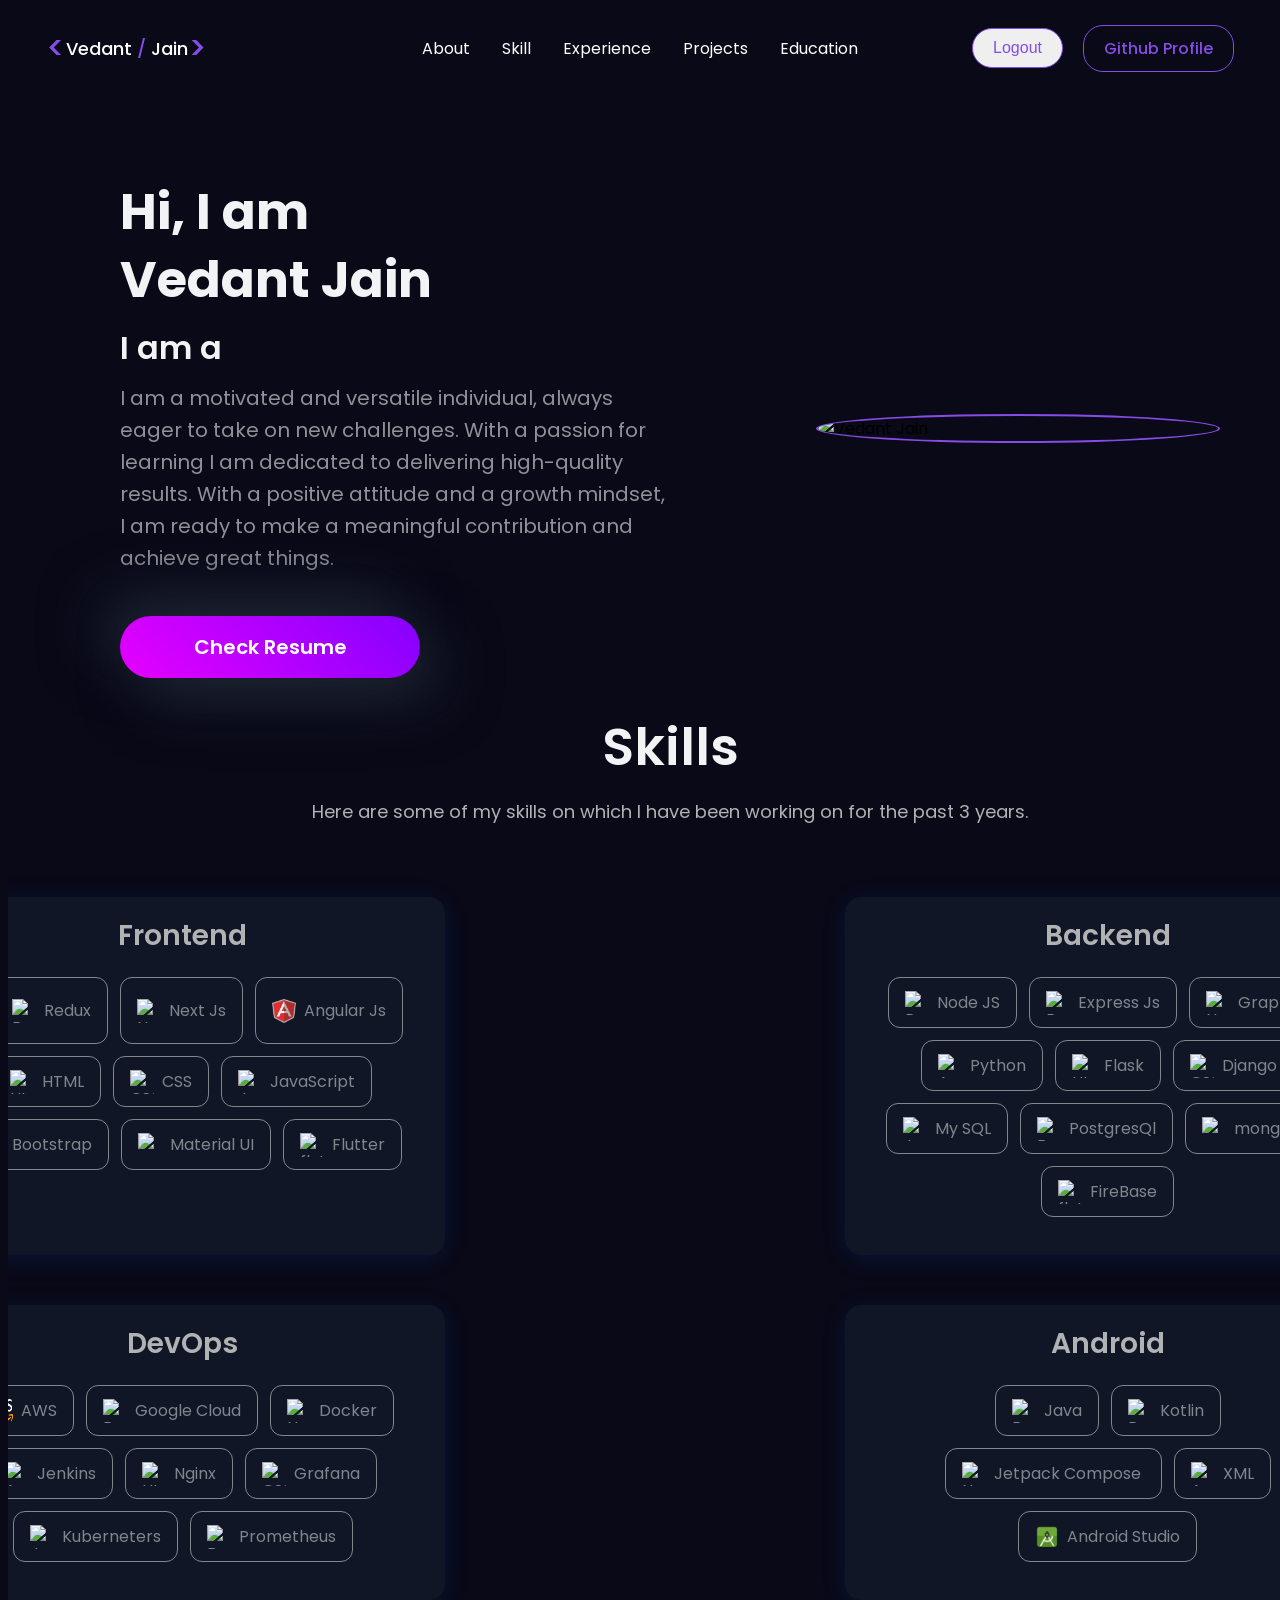
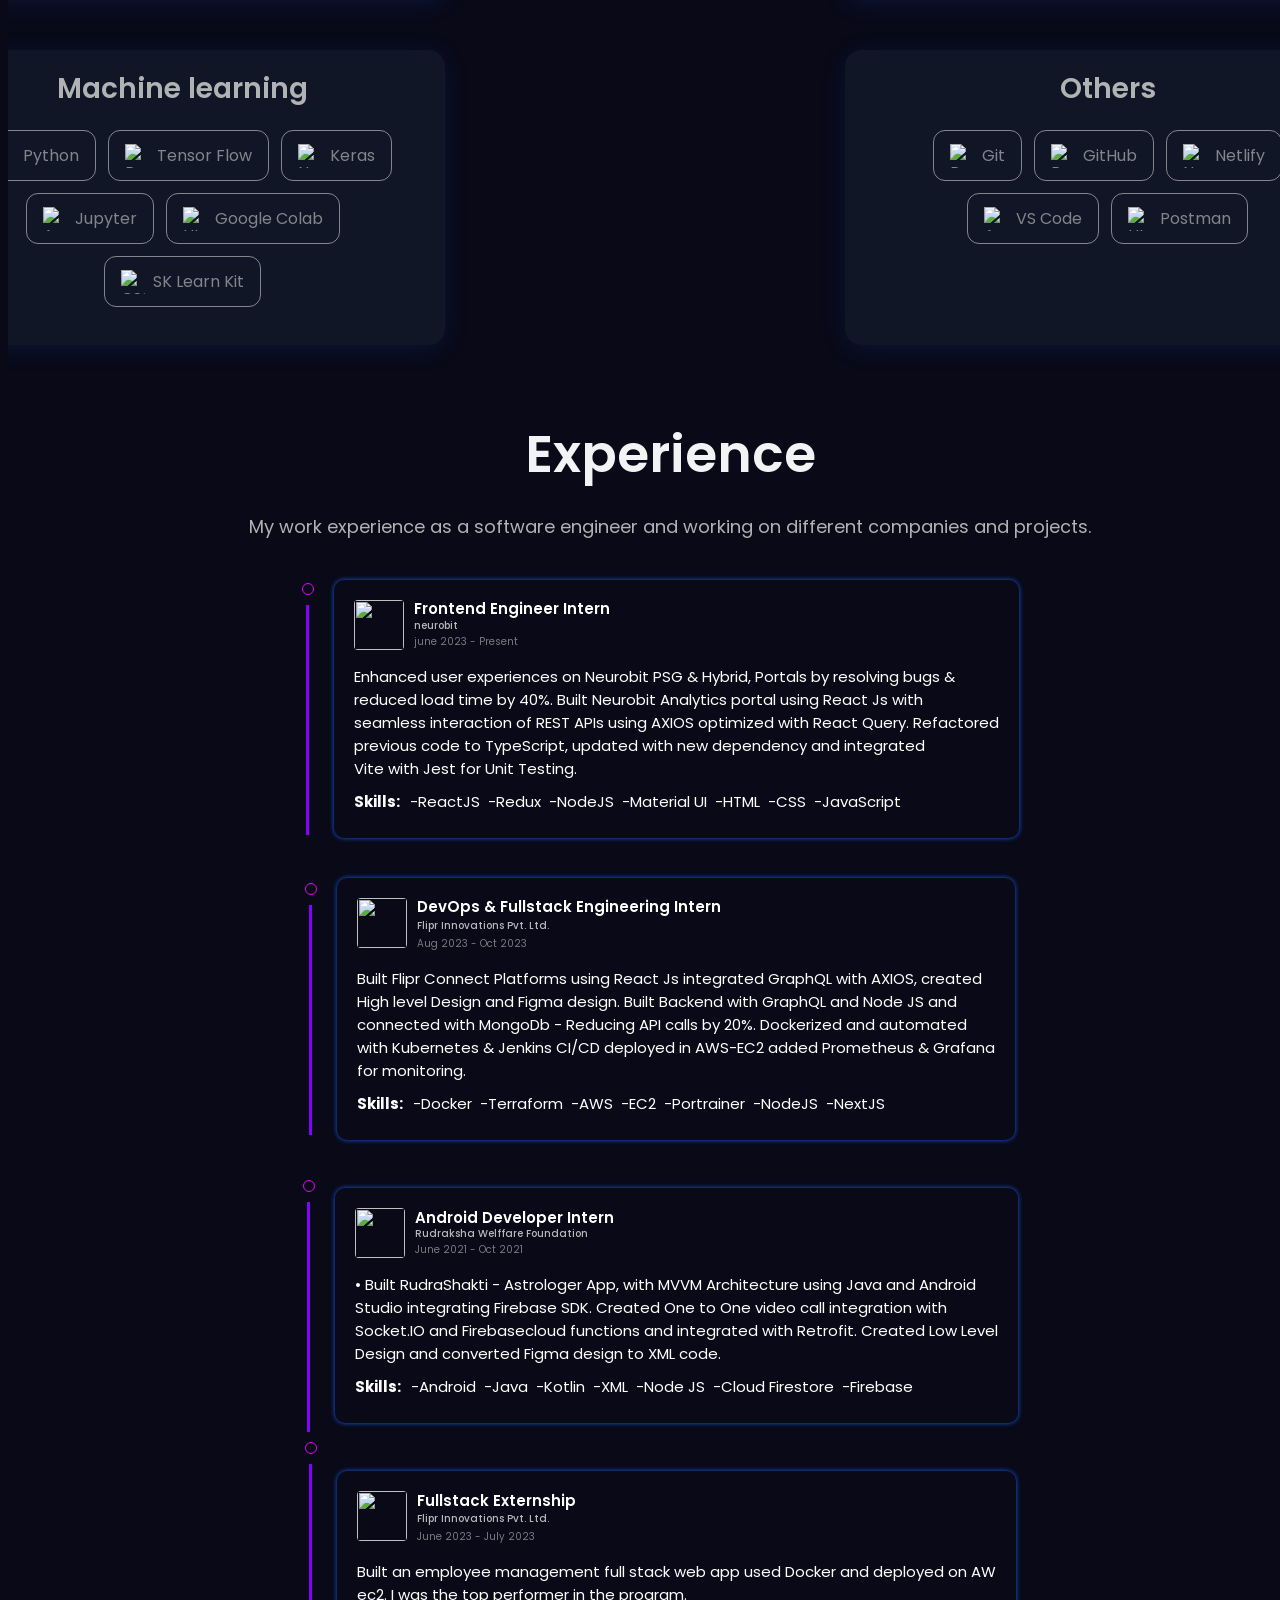
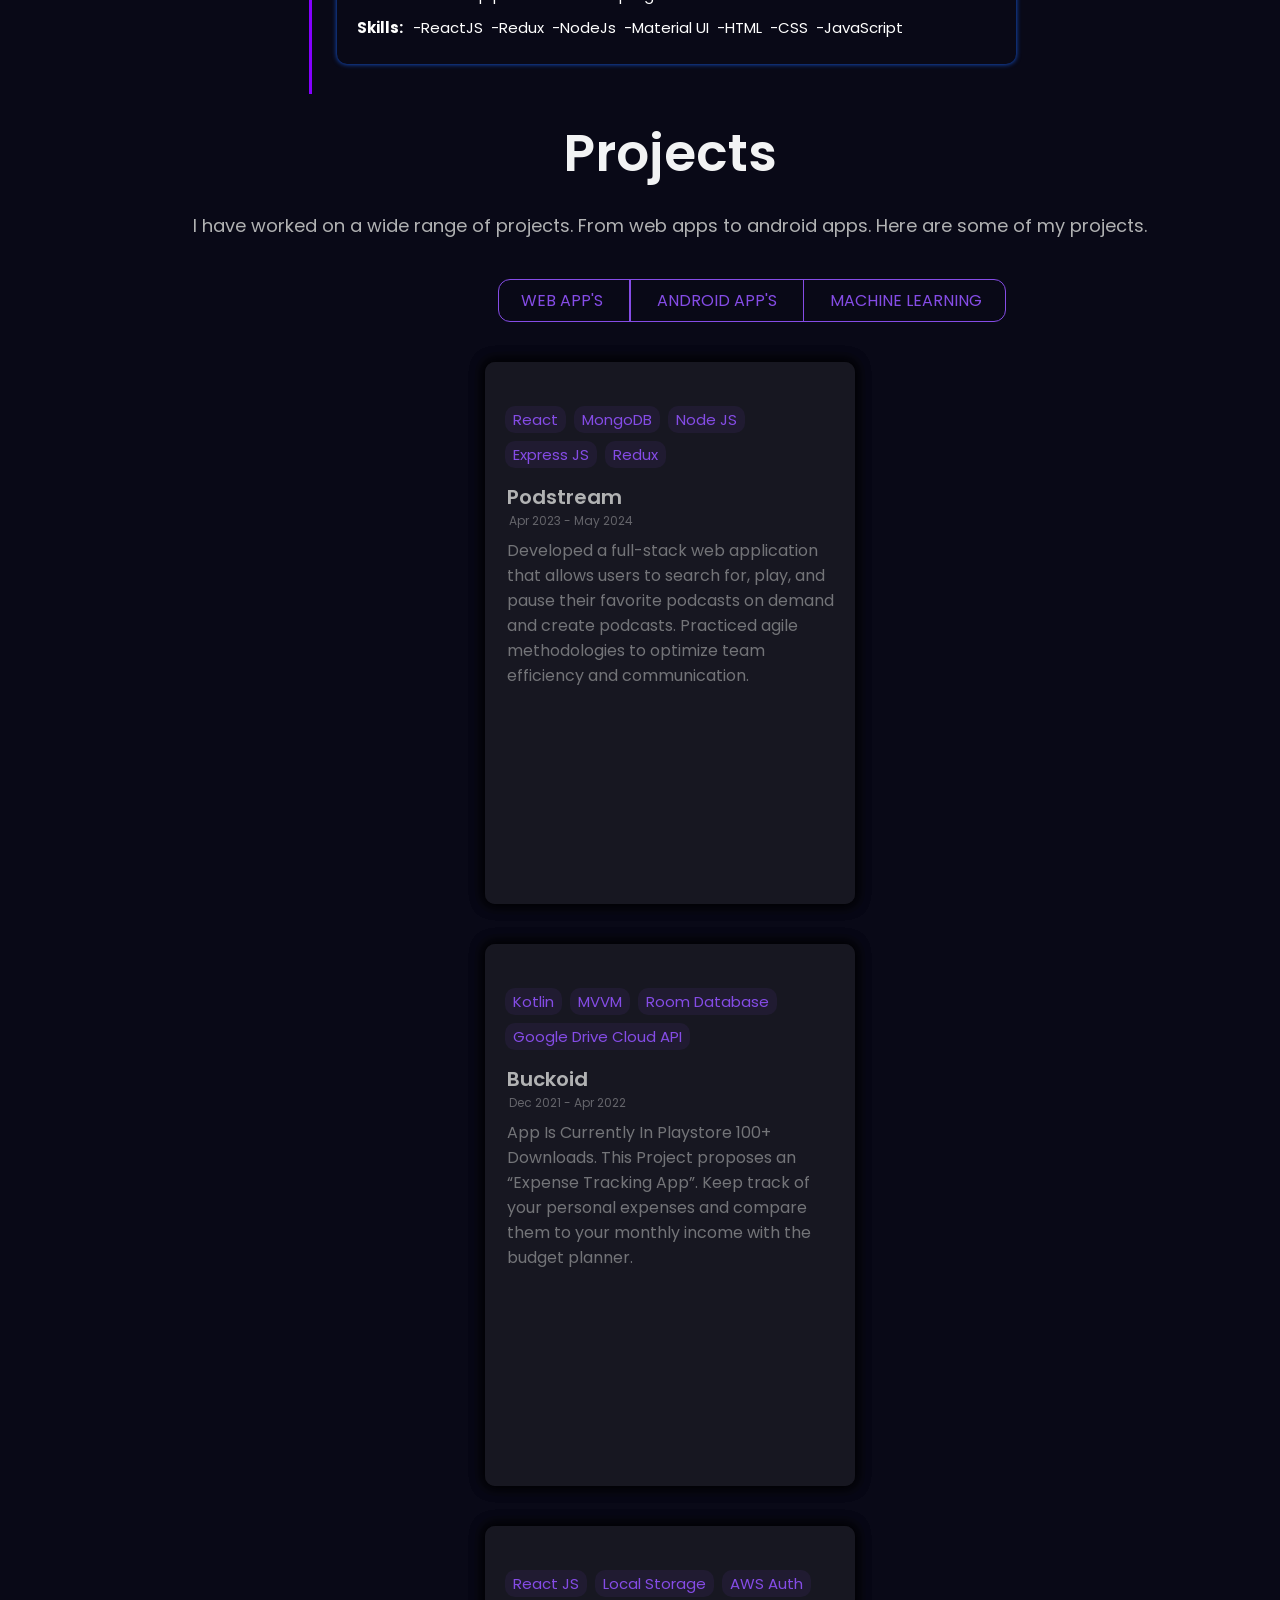
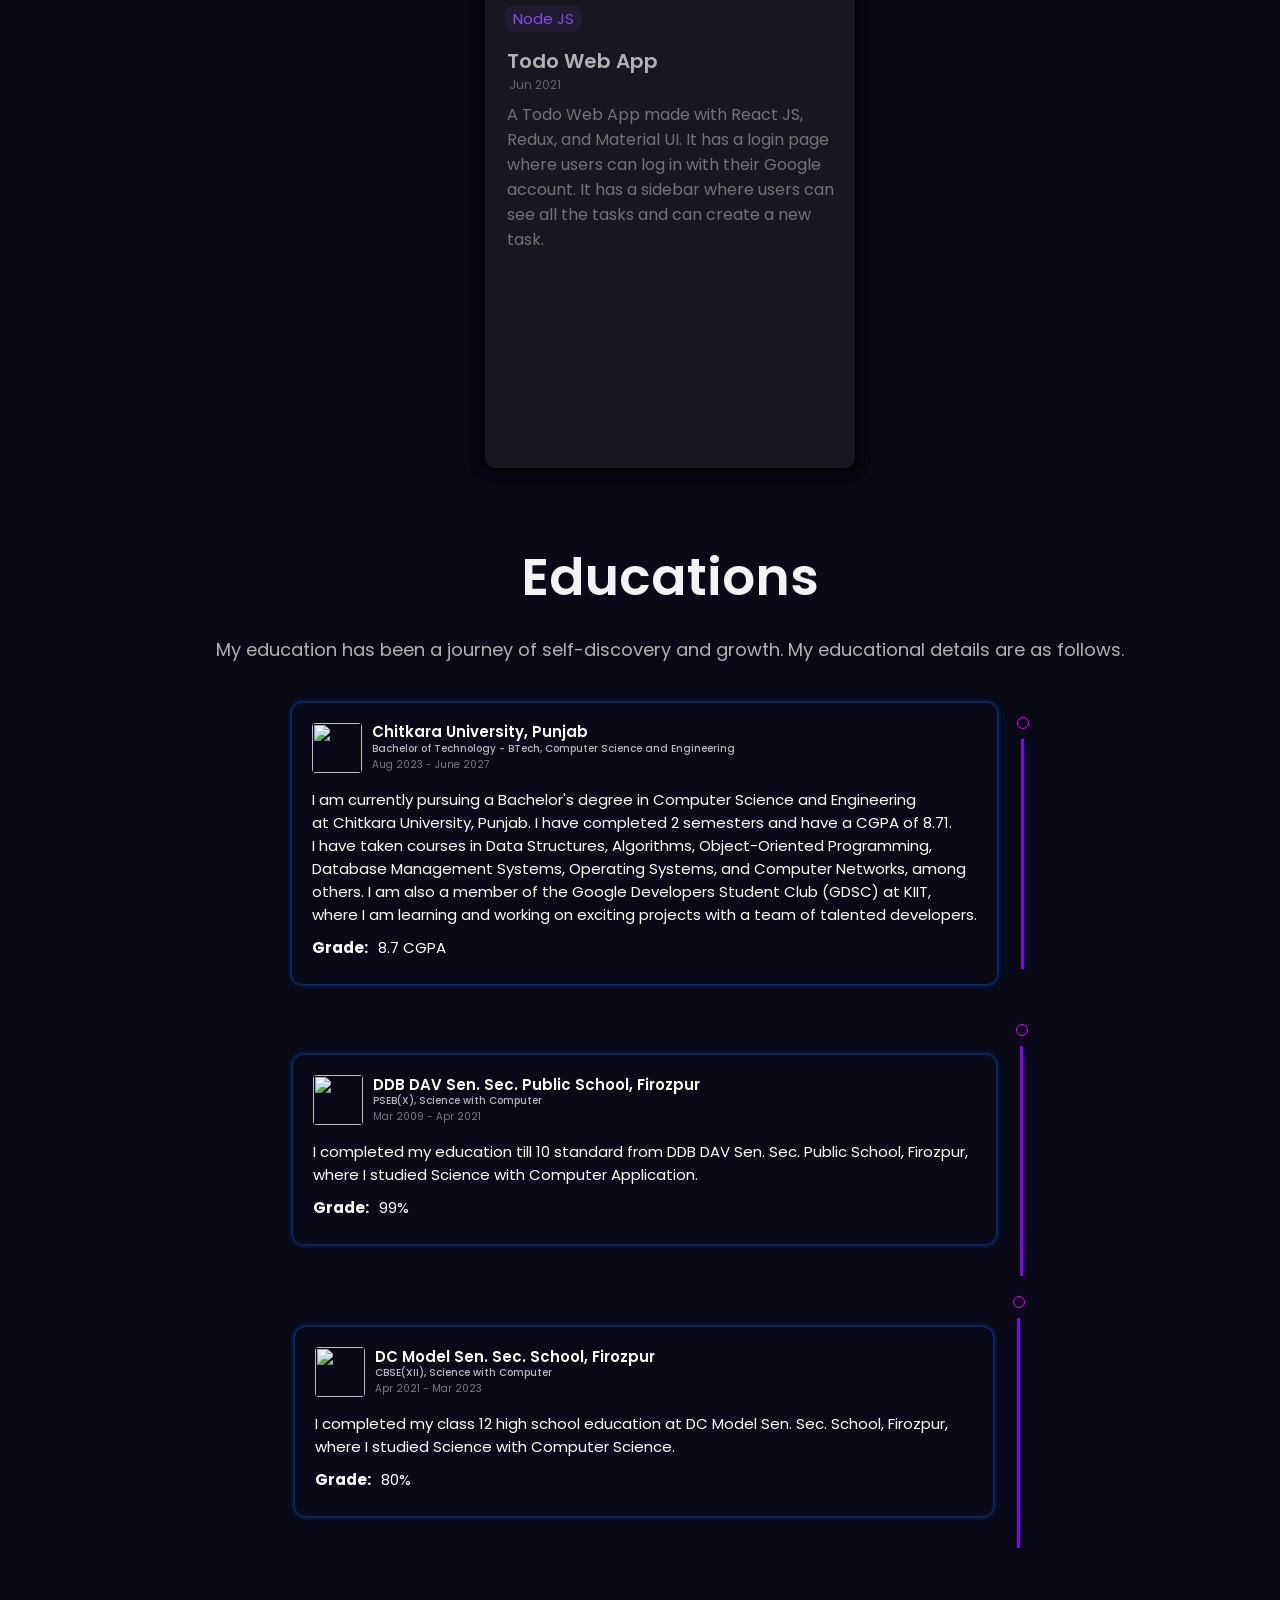
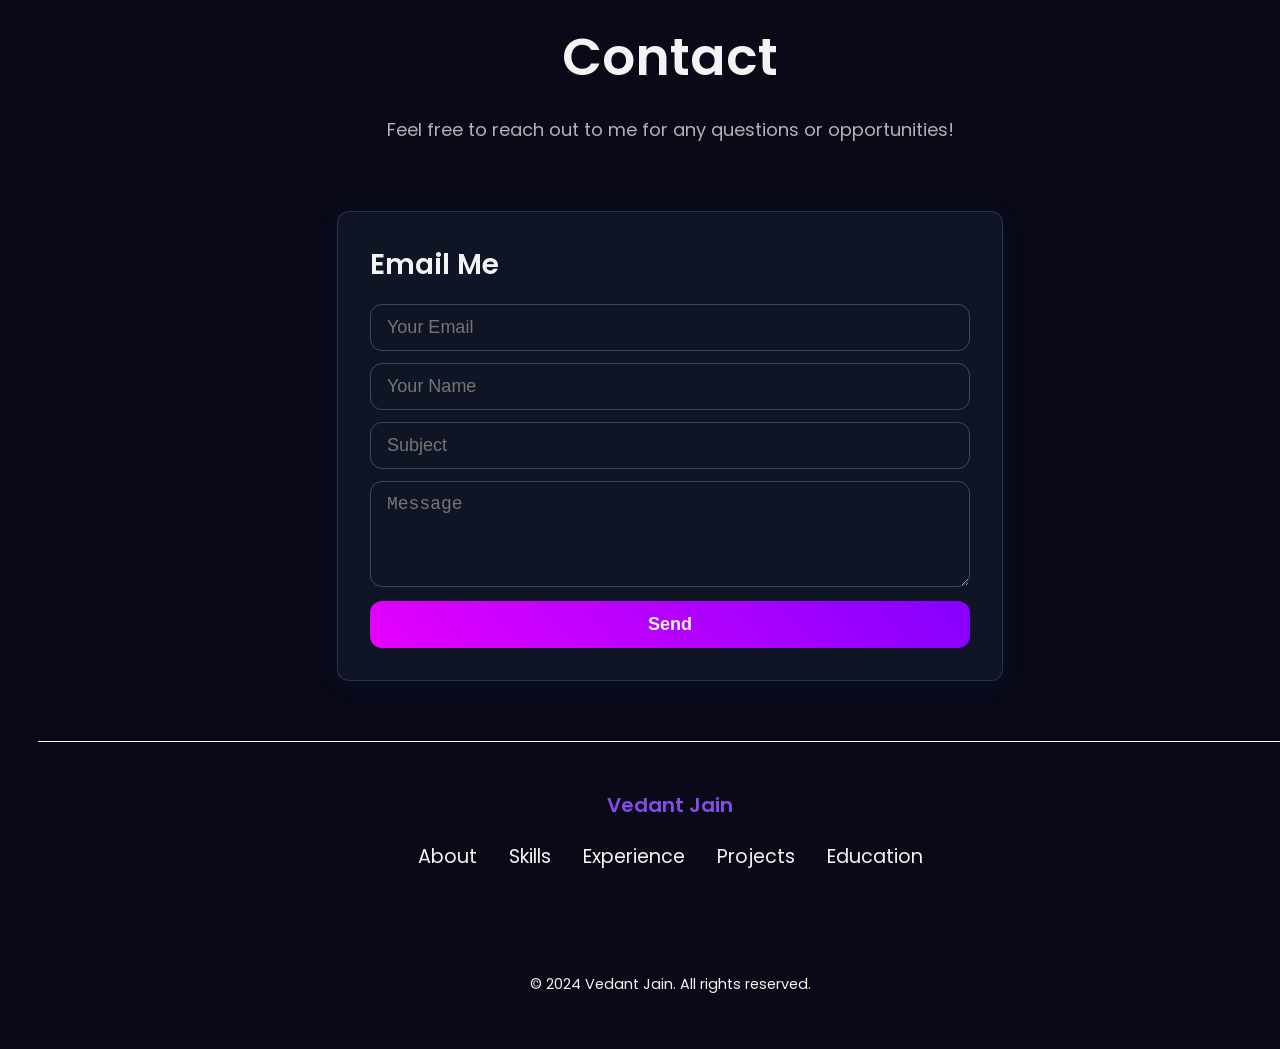
==== index1.html @ 7c27dcaf "Update index1.html done" ====
<!DOCTYPE html>
<html lang="en">
  <head>
    <title>Portfolio</title>
    <link rel="stylesheet" href="styles.css" />
    <link href="https://fonts.googleapis.com/css2?family=Poppins:wght@400;700&display=swap"
      rel="stylesheet" />
  </head>
  <body>
    <!-- Header Section -->
    <div class="navbar">
      <div class="innerNavbar">
        <a href="/" class="logo">
          <div class="logo1"><</div>
          Vedant&nbsp;
          <div style="color: rgb(133, 76, 230);">/</div>
          &nbsp;Jain
          <div class="logo1">></div>
        </a>
        <div class="pages">
          <a href="#about" class="anchor">About</a>
          <a href="#skills" class="anchor">Skill</a>
          <a href="#experience" class="anchor">Experience</a>
          <a href="#project" class="anchor">Projects</a>
          <a href="#education" class="anchor">Education</a>
        </div>
        
        <div class="github">
          <div>
            <button id="logoutButton" class="logout-button">Logout</button>
            <script>
              document.getElementById("logoutButton").addEventListener("click", () => {
          // Clear local storage
          localStorage.removeItem("loggedInUser");
  
          
          window.location.href = "demo.html"; // Replace with the actual login page
        });
            </script>
          </div>
          <a href="https://github.com/Vedant9332" class="github-button">Github Profile</a>
        </div>
      </div>
    </div>

<!-- Main Section -->
    <div class="main">
<!-- About Section -->
      <div class="about" id="about">
        <div class="about-inner">
          <div class="about-content">
            <div class="about-name">
              Hi, I am <br />
              Vedant Jain
            </div>
            <div class="about-skill">I am a <span class="auto-type"></span></div>
            <script src="https://unpkg.com/typed.js@2.1.0/dist/typed.umd.js"></script>

<script>
  var typed = new Typed(".auto-type", {
    strings: ["Programmer", "Full Stack Developer", "App Developer"],
    typeSpeed: 150,
    backSpeed: 150,
    loop: true
  });
</script>



            <div class="myself">
              I am a motivated and versatile individual, always eager to take on
              new challenges. With a passion for learning I am dedicated to
              delivering high-quality results. With a positive attitude and a
              growth mindset, I am ready to make a meaningful contribution and
              achieve great things.
            </div>
            <a href="" class="resume">Check Resume</a>
          </div>
          <div class="Image">
            <img src="" alt="Vedant Jain" class="Project-profile"/>
          </div>
        </div>
      </div>
      <!-- Skill Section -->

      <div class="skills" id="skills">
        <div class="skills-inner">
          <div class="skills-heading">Skills</div>
          <div class="skills-paragraph">
            Here are some of my skills on which I have been working on for the
            past 3 years.
          </div>
          <div class="skills-language">
            <div style="display: flex; gap: 50px;">
              <div class="skills-frontend" id="skillSet1" style="transform: translateX(-200px);">
                <div class="frontend-heading">Frontend</div>
                <div class="frontend-language">
                  <!-- React -->
                  <div class="react">
                    <img src="Media/React.png" alt="React" style="width: 24px; height: 24px />
                    React Js
                  </div>
                  <!-- Redux -->
                  <div class="react">
                    <img src="Media/redux.svg" alt="Redux" style="width: 24px; height: 24px" />
                    Redux
                  </div>
                  <!-- Next Js -->
                  <div class="react">
                    <img src="Media/nextjs.svg" alt="Next Js" style="width: 24px; height: 24px" />
                    Next Js
                  </div>
                  <!-- Angular Js -->
                  <div class="react">
                    <img src="Media/Angular.png" alt="Angular Js" style="width: 24px; height: 24px"/>
                    Angular Js
                  </div>
                  <!-- HTML -->
                  <div class="react">
                    <img src="Media/html.png" alt="Html" style="width: 24px; height: 24px" />
                    HTML
                  </div>
                  <!-- CSS -->
                  <div class="react">
                    <img
                      src="Media/css.png"
                      alt="CSS"
                      style="width: 24px; height: 24px"
                    />
                    CSS
                  </div>
                  <!-- JavaScript -->
                  <div class="react">
                    <img
                      src="Media/js.png"
                      alt="JavaScript"
                      style="width: 24px; height: 24px"
                    />
                    JavaScript
                  </div>
                  <!-- Bootstrap -->
                  <div class="react">
                    <img
                      src="Media/BootStrap.png"
                      alt="Bootstrap"
                      style="width: 24px; height: 24px"
                    />
                    Bootstrap
                  </div>
                  <!-- Material-UI -->
                  <div class="react">
                    <img src="Media/material-ui.svg" alt="material-ui" style="width: 24px; height: 24px"/>
                    Material UI
                  </div>
                  <!-- Flutter -->
                  <div class="react">
                    <img src="Media/Flutter.png" alt="flutter" style="width: 24px; height: 24px" />
                    Flutter
                  </div>
                </div>
              </div>

              <div class="skills-frontend" id="skillSet2" style="transform: translateX(150px);">
                <div class="frontend-heading">Backend</div>
                <div class="frontend-language">
                  <!-- Node Js -->
                  <div class="react">
                    <img
                      src="Media/nodejs.png"
                      alt="React"
                      style="width: 24px; height: 24px"
                    />
                    Node JS
                  </div>
                  <!-- Express -->
                  <div class="react">
                    <img src="Media/express.png" alt="Redux" style="width: 24px; height: 24px" />
                    Express Js
                  </div>
                  <!-- Graph QL -->
                  <div class="react">
                    <img
                      src="Media/GraphQL.png"
                      alt="Next Js"
                      style="width: 24px; height: 24px"
                    />
                    Graph Ql
                  </div>
                  <!-- Python -->
                  <div class="react">
                    <img src="Media/python.png" alt="Angular Js" style="width: 24px; height: 24px"/>
                    Python
                  </div>
                  <!-- Flask -->
                  <div class="react">
                    <img
                      src="Media/flask.png"
                      alt="Html"
                      style="width: 24px; height: 24px"
                    />
                    Flask
                  </div>
                  <!-- Django -->
                  <div class="react">
                    <img src="Media/Django.png" alt="CSS" style="width: 24px; height: 24px" />
                    Django
                  </div>
                  <!-- My sql -->
                  <div class="react">
                    <img src="Media/Mysql.png" alt="JavaScript" style="width: 24px; height: 24px" />
                    My SQL
                  </div>
                  <!-- PostgresQl -->
                  <div class="react">
                    <img
                      src="Media/post.png"
                      alt="Bootstrap"
                      style="width: 24px; height: 24px"
                    />
                    PostgresQl
                  </div>
                  <!-- Mongo DB -->
                  <div class="react">
                    <img
                      src="Media/mongoDB.png"
                      alt="material-ui"
                      style="width: 24px; height: 24px"
                    />
                    mongoDB
                  </div>
                  <!-- FireBase -->
                  <div class="react">
                    <img
                      src="Media/Firebase.png"
                      alt="flutter"
                      style="width: 24px; height: 24px"
                    />
                    FireBase
                  </div>
                </div>
              </div>
            </div>

            <div style="display: flex; gap: 50px">
              <div class="skills-frontend" id="skillSet3" style="transform: translateX(-200px);">
                <div class="frontend-heading">DevOps</div>
                <div class="frontend-language">
                  <!-- AWS -->
                  <div class="react">
                    <img src="Media/aws.png" alt="React" style="width: 24px; height: 24px" />
                    AWS
                  </div>
                  <!-- Google Cloud -->
                  <div class="react">
                    <img
                      src="Media/google-cloud.svg"
                      alt="Redux"
                      style="width: 24px; height: 24px"
                    />
                    Google Cloud
                  </div>
                  <!-- Docker -->
                  <div class="react">
                    <img
                      src="Media/docker.png"
                      alt="Next Js"
                      style="width: 24px; height: 24px"
                    />
                    Docker
                  </div>
                  <!-- Jenkins -->
                  <div class="react">
                    <img
                      src="Media/jenkins.png"
                      alt="Angular Js"
                      style="width: 24px; height: 24px"
                    />
                    Jenkins
                  </div>
                  <!-- Nginx -->
                  <div class="react">
                    <img src="Media/nginx.png" alt="Html" style="width: 24px; height: 24px"/>
                    Nginx
                  </div>
                  <!-- Grafana -->
                  <div class="react">
                    <img src="Media/Grafana.png" alt="CSS" style="width: 24px; height: 24px" />
                    Grafana
                  </div>
                  <!-- Kuberneters -->
                  <div class="react">
                    <img
                      src="Media/Kuberneters.png"
                      alt="JavaScript"
                      style="width: 24px; height: 24px"
                    />
                    Kuberneters
                  </div>
                  <!-- prometheus -->
                  <div class="react">
                    <img
                      src="Media/prometheus.svg"
                      alt="Bootstrap"
                      style="width: 24px; height: 24px"
                    />
                    Prometheus
                  </div>
                </div>
              </div>

              <div class="skills-frontend" id="skillSet4" style="transform: translateX(150px);">
                <div class="frontend-heading">Android</div>
                <div class="frontend-language">
                  <!-- Java -->
                  <div class="react">
                    <img
                      src="Media/java.png"
                      alt="React"
                      style="width: 24px; height: 24px"
                    />
                    Java
                  </div>
                  <!-- Kotlin -->
                  <div class="react">
                    <img
                      src="Media/Kotlin.svg"
                      alt="Redux"
                      style="width: 24px; height: 24px"
                    />
                    Kotlin
                  </div>
                  <!-- Jetpack -->
                  <div class="react" style="padding-right: 20px">
                    <img
                      src="Media/Jetpack.png"
                      alt="Next Js"
                      style="width: 24px; height: 24px"
                    />
                    Jetpack Compose
                  </div>
                  <!-- XML -->
                  <div class="react">
                    <img
                      src="Media/XML.png"
                      alt="Angular Js"
                      style="width: 24px; height: 24px"
                    />
                    XML
                  </div>
                  <!-- Android Studio -->
                  <div class="react">
                    <img
                      src="Media/AndroidStudio.png"
                      alt="Html"
                      style="width: 24px; height: 24px"
                    />
                    Android Studio
                  </div>
                </div>
              </div>
            </div>

            <div style="display: flex; gap: 50px">
              <div class="skills-frontend" id="skillSet5" style="transform: translateX(-200px);">
                <div class="frontend-heading">Machine learning</div>
                <div class="frontend-language">
                  <!-- Python -->
                  <div class="react">
                    <img
                      src="Media/python.png"
                      alt="React"
                      style="width: 24px; height: 24px"
                    />
                    Python
                  </div>
                  <!-- Tenser Flow -->
                  <div class="react">
                    <img
                      src="Media/TensorFlow.svg"
                      alt="Redux"
                      style="width: 24px; height: 24px"
                    />
                    Tensor Flow
                  </div>
                  <!-- Keras -->
                  <div class="react">
                    <img
                      src="Media/Keras.png"
                      alt="Next Js"
                      style="width: 24px; height: 24px"
                    />
                    Keras
                  </div>
                  <!-- Jupyter -->
                  <div class="react">
                    <img
                      src="Media/jupyter.svg"
                      alt="Angular Js"
                      style="width: 24px; height: 24px"
                    />
                    Jupyter
                  </div>
                  <!-- Google Colab -->
                  <div class="react">
                    <img
                      src="Media/google-cloud.svg"
                      alt="Html"
                      style="width: 24px; height: 24px"
                    />
                    Google Colab
                  </div>
                  <!-- Sk Learn Kit -->
                  <div class="react">
                    <img
                      src="Media/SK.png"
                      alt="CSS"
                      style="width: 24px; height: 24px"
                    />
                    SK Learn Kit
                  </div>
                </div>
              </div>

              <div class="skills-frontend" id="skillSet6" style="transform: translateX(150px);">
                <div class="frontend-heading">Others</div>
                <div class="frontend-language">
                  <!-- Git -->
                  <div class="react">
                    <img
                      src="Media/Git.svg"
                      alt="React"
                      style="width: 24px; height: 24px"
                    />
                    Git
                  </div>
                  <!-- GitHub -->
                  <div class="react">
                    <img
                      src="Media/github.png"
                      alt="Redux"
                      style="width: 24px; height: 24px"
                    />
                    GitHub
                  </div>
                  <!-- Netlify -->
                  <div class="react">
                    <img
                      src="Media/netlify.png"
                      alt="Next Js"
                      style="width: 24px; height: 24px"
                    />
                    Netlify
                  </div>
                  <!-- VS -->
                  <div class="react">
                    <img
                      src="Media/vs.svg"
                      alt="Angular Js"
                      style="width: 24px; height: 24px"
                    />
                    VS Code
                  </div>
                  <!-- Postman -->
                  <div class="react">
                    <img
                      src="Media/Postman.png"
                      alt="Html"
                      style="width: 24px; height: 24px"
                    />
                    Postman
                  </div>
                </div>
              </div>
            </div>
          </div>
        </div>
      </div>
<!-- Experience Section -->
<div class="experience" id="experience">
  <div class="experience-heading">Experience</div>
  <div class="experience-paragraph">
    My work experience as a software engineer and working on different
    companies and projects.
  </div>
  <div class="box1">
    <div class="box1-left">
      <div class="ring">
      </div>
      <div class="stick"></div>
    </div>
    <div class="box1-right">
      <div class="row1">
        <div class="row1-img">
          <img
            src="Media/Neurobit.png"
            alt=""
            style="width: 50px; height: 50px; border-radius: 4px"
          />
        </div>
        <div class="row1-content">
          <h2 style="font-size: 15px; font-weight: 600;">Frontend Engineer Intern</h6>
          <p style="font-size: 10px; font-weight: 500; margin-top: -15px; color: #ffffffb7;">neurobit</p>
          <p style="font-size: 10px; margin-top: -10px; color: #ffffff75;">june 2023 - Present</p>
        </div>
      </div>
      <div class="row2" style="padding-left: 10px; padding-right: 10px;">
        <p style="color: #ffffff; font-size: 15px; margin-top: -5px;">Enhanced user experiences on Neurobit PSG & Hybrid, Portals by resolving bugs & <br>reduced load time by 40%. Built Neurobit Analytics portal using React Js with<br>seamless interaction of REST APIs using AXIOS optimized with React Query. Refactored<br>previous code to TypeScript, updated with new dependency and integrated<br>Vite with Jest for Unit Testing.</p>
        <p style="color: #ffffff; font-size: 15px; margin-top: -5px;"><b>Skills:&nbsp; </b>&nbsp;-ReactJS&nbsp; -Redux&nbsp; -NodeJS&nbsp; -Material UI&nbsp; -HTML&nbsp; -CSS&nbsp; -JavaScript</p>
      </div>
    </div>
  </div>

  <div class="box1" style="margin-top: 40px;">
    <div class="box1-left">
      <div class="ring">
      </div>
      <div class="stick"></div>
    </div>
    <div class="box1-right">
      <div class="row1">
        <div class="row1-img">
          <img
            src="Media/Flipr.png"
            alt=""
            style="width: 50px; height: 50px; border-radius: 4px"
          />
        </div>
        <div class="row1-content">
          <h2 style="font-size: 15px; font-weight: 600;">DevOps & Fullstack Engineering Intern</h6>
          <p style="font-size: 10px; font-weight: 500; margin-top: -13px; color: #ffffffb7;">Flipr Innovations Pvt. Ltd.</p>
          <p style="font-size: 10px; margin-top: -8px; color: #ffffff75;">Aug 2023 - Oct 2023</p>
        </div>
      </div>
      <div class="row2" style="padding-left: 10px; padding-right: 10px;">
        <p style="color: #ffffff; font-size: 15px; margin-top: -5px;">Built Flipr Connect Platforms using React Js integrated GraphQL with AXIOS, created<br>High level Design and Figma design. Built Backend with GraphQL and Node JS and<br>connected with MongoDb - Reducing API calls by 20%. Dockerized and automated<br>with Kubernetes & Jenkins CI/CD deployed in AWS-EC2 added Prometheus & Grafana<br> for monitoring.</p>
        <p style="color: #ffffff; font-size: 15px; margin-top: -5px;"><b>Skills:&nbsp; </b>&nbsp;-Docker&nbsp; -Terraform&nbsp; -AWS&nbsp; -EC2&nbsp; -Portrainer&nbsp; -NodeJS&nbsp; -NextJS</p>
      </div>
    </div>
  </div>


  <div class="box1" style="margin-top: 40px;">
    <div class="box1-left">
      <div class="ring">
      </div>
      <div class="stick"></div>
    </div>
    <div class="box1-right">
      <div class="row1">
        <div class="row1-img">
          <img
            src="Media/Rudraksha.png"
            alt=""
            style="width: 50px; height: 50px; border-radius: 4px"
          />
        </div>
        <div class="row1-content">
          <h2 style="font-size: 15px; font-weight: 600;">Android Developer Intern</h6>
          <p style="font-size: 10px; font-weight: 500; margin-top: -15px; color: #ffffffb7;">Rudraksha Welffare Foundation</p>
          <p style="font-size: 10px; margin-top: -10px; color: #ffffff75;">June 2021 - Oct 2021</p>
        </div>
      </div>
      <div class="row2" style="padding-left: 10px; padding-right: 10px;">
        <p style="color: #ffffff; font-size: 15px; margin-top: -5px;">• Built RudraShakti - Astrologer App, with MVVM Architecture using Java and Android<br>Studio integrating Firebase SDK. Created One to One video call integration with<br>Socket.IO and Firebasecloud functions and integrated with Retrofit. Created Low Level<br>Design and converted Figma design to XML code.</p>
        <p style="color: #ffffff; font-size: 15px; margin-top: -5px;"><b>Skills:&nbsp; </b>&nbsp;-Android&nbsp; -Java&nbsp; -Kotlin&nbsp; -XML&nbsp; -Node JS&nbsp; -Cloud Firestore&nbsp; -Firebase</p>
      </div>
    </div>
  </div>

  <div class="box1" style="margin-top: 10px;">
    <div class="box1-left">
      <div class="ring">
      </div>
      <div class="stick"></div>
    </div>
    <div class="box1-right">
      <div class="row1">
        <div class="row1-img">
          <img
            src="Media/Flipr.png"
            alt=""
            style="width: 50px; height: 50px; border-radius: 4px"
          />
        </div>
        <div class="row1-content">
          <h2 style="font-size: 15px; font-weight: 600;">Fullstack Externship</h6>
          <p style="font-size: 10px; font-weight: 500; margin-top: -13px; color: #ffffffb7;">Flipr Innovations Pvt. Ltd.</p>
          <p style="font-size: 10px; margin-top: -8px; color: #ffffff75;">June 2023 - July 2023</p>
        </div>
      </div>
      <div class="row2" style="padding-left: 10px; padding-right: 10px;">
        <p style="color: #ffffff; font-size: 15px; margin-top: -5px;">Built an employee management full stack web app used Docker and deployed on AW<br>ec2. I was the top performer in the program.</p>
        <p style="color: #ffffff; font-size: 15px; margin-top: -5px;"><b>Skills:&nbsp; </b>&nbsp;-ReactJS&nbsp; -Redux&nbsp; -NodeJs&nbsp; -Material UI&nbsp; -HTML&nbsp; -CSS&nbsp; -JavaScript</p>
      </div>
    </div>
  </div>
</div>
<!-- Project Section -->

<div class="project" id="project">
  <div class="project-heading">Projects</div>
  <div class="project-paragraph">
    I have worked on a wide range of projects. From web apps to android apps. Here are some of my projects.
  </div>
  <div class="project-titles">
    <div class="title1">WEB APP'S</div>
    <div style="width: 1.5px; background: rgb(133, 76, 230);"></div>
    <div class="title1">ANDROID APP'S</div>
    <div style="width: 1.5px; background: rgb(133, 76, 230);"></div>
    <div class="title1">MACHINE LEARNING</div>
  </div>
  <div class="project-real">
    <div class="project-real1">
    <div class="project1" id="project1" style="transform: translateX(410px);">
      <img src="Media/testRule.jpg" alt="" class="project1-img">
      <div class="project1-skills">
        <div class="project1-skillss">React</div>
        <div class="project1-skillss">postgressSQL</div>
        <div class="project1-skillss">Node JS</div>
        <div class="project1-skillss">Express JS</div>
        <div class="project1-skillss">Redux</div>
        <div class="project1-skillss">React Flow</div>
      </div>
      <div class="project-content">
        <div class="project-content1">Decision Hub</div>
        <div class="project-content2">Dec 2023 - Jan 2024</div>
        <div class="project-content3">A Rule Builder application “Decision Hub” that empowers Business Analysts to create, save, and visualize decision strategies. Provide a no-code rule writing experience and visual representation to test these rules in real-time.</div>
      </div>
    </div>

    <div class="project1">
      <img src="Media/tracify.png" alt="" class="project1-img">
      <div class="project1-skills">
        <div class="project1-skillss">Docker</div>
        <div class="project1-skillss">AWS</div>
        <div class="project1-skillss">Duck DNS</div>
        <div class="project1-skillss">Eslint</div>
        <div class="project1-skillss">Husky</div>
        <div class="project1-skillss">CI/CD</div>
        <div class="project1-skillss">React JS</div>
        <div class="project1-skillss">MongoDB</div>
        <div class="project1-skillss">Node JS</div>
        <div class="project1-skillss">Express JS</div>
        <div class="project1-skillss">Redux</div>
      </div>
      <div class="project-content">
        <div class="project-content1">Trackify</div>
        <div class="project-content2">jun 2023 - july 2023</div>
        <div class="project-content3">Trackify is a web application designed to streamline task management and enhance productivity in the workplace. It provides a user-friendly interface for employers to keep track.</div>
      </div>
    </div>


    <div class="project1" id="project2" style="transform: translateX(-410px);">
      <img src="Media/Podstream.png" alt="" class="project1-img">
      <div class="project1-skills">
        <div class="project1-skillss">React</div>
        <div class="project1-skillss">MongoDB</div>
        <div class="project1-skillss">Node JS</div>
        <div class="project1-skillss">Express JS</div>
        <div class="project1-skillss">Redux</div>
      </div>
      <div class="project-content">
        <div class="project-content1">Podstream</div>
        <div class="project-content2">Apr 2023 - May 2024</div>
        <div class="project-content3">Developed a full-stack web application that allows users to search for, play, and pause their favorite podcasts on demand and create podcasts. Practiced agile methodologies to optimize team efficiency and communication.</div>
      </div>
    </div>
  </div>


  <div class="project-real1">
    <div class="project1" id="project3" style="transform: translateX(410px);">
      <img src="Media/vexa.png" alt="" class="project1-img">
      <div class="project1-skills">
        <div class="project1-skillss">React</div>
        <div class="project1-skillss">MongoDB</div>
        <div class="project1-skillss">Node JS</div>
        <div class="project1-skillss">Express JS</div>
        <div class="project1-skillss">Redux</div>
        <div class="project1-skillss">NodeMailer</div>
      </div>
      <div class="project-content">
        <div class="project-content1">Vexa</div>
        <div class="project-content2">Oct 2022 - Jan 2023</div>
        <div class="project-content3">Designed and developed the Vexa project, a project management app that helps users and teams stay organized and on track. Implemented key features such as task tracking, team collaboration, and time tracking</div>
      </div>
    </div>

    <div class="project1">
      <img src="Media/Brain.png" alt="" class="project1-img">
      <div class="project1-skills">
        <div class="project1-skillss">Python</div>
        <div class="project1-skillss">Keras</div>
        <div class="project1-skillss">Tensor Flow</div>
        <div class="project1-skillss">VGG16</div>
        <div class="project1-skillss">Pickle</div>
        <div class="project1-skillss">React</div>
      </div>
      <div class="project-content">
        <div class="project-content1">Brain Tumor Detection</div>
        <div class="project-content2">Jan 2023 - Mar 2023</div>
        <div class="project-content3">Preprocessed and augmented the dataset to improve model accuracy, trained the model, created API using model and Python, and used React web app for the project's front end.</div>
      </div>
    </div>


    <div class="project1" id="project4" style="transform: translateX(-410px);">
      <img src="Media/Buckoid.png" alt="" class="project1-img">
      <div class="project1-skills">
        <div class="project1-skillss">Kotlin</div>
        <div class="project1-skillss">MVVM</div>
        <div class="project1-skillss">Room Database</div>
        <div class="project1-skillss">Google Drive Cloud API</div>
      </div>
      <div class="project-content">
        <div class="project-content1">Buckoid</div>
        <div class="project-content2">Dec 2021 - Apr 2022</div>
        <div class="project-content3">App Is Currently In Playstore 100+ Downloads. This Project proposes an “Expense Tracking App”. Keep track of your personal expenses and compare them to your monthly income with the budget planner.</div>
      </div>
    </div>
  </div>


  <div class="project-real1">
    <div class="project1" id="project5" style="transform: translateX(410px);">
      <img src="Media/breaking.png" alt="" class="project1-img">
      <div class="project1-skills">
        <div class="project1-skillss">React JS</div>
        <div class="project1-skillss">API</div>
        <div class="project1-skillss">Axios</div>
        <div class="project1-skillss">Node JS</div>
      </div>
      <div class="project-content">
        <div class="project-content1">Breaking Bad</div>
        <div class="project-content2">Jun 2021</div>
        <div class="project-content3">A simple react app that shows the characters of the famous TV series Breaking Bad. It uses the Breaking Bad API to fetch the data. It also has a search bar to search for a particular character.</div>
      </div>
    </div>

    <div class="project1">
      <img src="Media/whatsapp.png" alt="" class="project1-img">
      <div class="project1-skills">
        <div class="project1-skillss">React JS</div>
        <div class="project1-skillss">Firebase</div>
        <div class="project1-skillss">Fire Stone</div>
        <div class="project1-skillss">Node JS</div>
      </div>
      <div class="project-content">
        <div class="project-content1">Whatsapp Clone</div>
        <div class="project-content2">Jul 2021</div>
        <div class="project-content3">A WhatsApp clone made with React JS, Firebase, and Material UI. It has Phone Authentication, Real-time Database. It has a chat room where users can chat with each other.</div>
      </div>
    </div>


    <div class="project1" id="project6" style="transform: translateX(-410px);">
      <img src="Media/ToDO.png" alt="" class="project1-img">
      <div class="project1-skills">
        <div class="project1-skillss">React JS</div>
        <div class="project1-skillss">Local Storage</div>
        <div class="project1-skillss">AWS Auth</div>
        <div class="project1-skillss">Node JS</div>
      </div>
      <div class="project-content">
        <div class="project-content1">Todo Web App</div>
        <div class="project-content2">Jun 2021</div>
        <div class="project-content3">A Todo Web App made with React JS, Redux, and Material UI. It has a login page where users can log in with their Google account. It has a sidebar where users can see all the tasks and can create a new task. </div>
      </div>
    </div>
  </div>

  </div>
</div>
<!-- Education Section -->
<div class="experience" id="education">
  <div class="experience-heading">Educations</div>
  <div class="experience-paragraph">
    My education has been a journey of self-discovery and growth. My educational details are as follows.
  </div>
  <div class="box1">
    <div class="box1-right">
      <div class="row1">
        <div class="row1-img">
          <img
            src="Media/Chitkara.png"
            alt=""
            style="width: 50px; height: 50px; border-radius: 4px"
          />
        </div>
        <div class="row1-content">
          <h2 style="font-size: 15px; font-weight: 600;">Chitkara University, Punjab</h6>
          <p style="font-size: 10px; font-weight: 500; margin-top: -15px; color: #ffffffb7;">Bachelor of Technology - BTech, Computer Science and Engineering</p>
          <p style="font-size: 10px; margin-top: -10px; color: #ffffff75;">Aug 2023 - June 2027</p>
        </div>
      </div>
      <div class="row2" style="padding-left: 10px; padding-right: 10px;">
        <p style="color: #ffffff; font-size: 15px; margin-top: -5px;">I am currently pursuing a Bachelor's degree in Computer Science and Engineering<br>at Chitkara University, Punjab. I have completed 2 semesters and have a CGPA  of 8.71.<br>I have taken courses in Data Structures, Algorithms, Object-Oriented Programming,<br>Database Management Systems, Operating Systems, and Computer Networks, among<br>others. I am also a member of the Google Developers Student Club (GDSC) at KIIT, <br>where I am learning and working on exciting projects with a team of talented developers.</p>
        <p style="color: #ffffff; font-size: 15px; margin-top: -5px;"><b>Grade:&nbsp; </b>&nbsp;8.7 CGPA</p>
      </div>
    </div>
    <div class="box1-left">
      <div class="ring">
      </div>
      <div class="stick"></div>
    </div>
  </div>

  <div class="box1" style="margin-top: 40px;">
    <div class="box1-right">
      <div class="row1">
        <div class="row1-img">
          <img
            src="Media/Dav.png"
            alt=""
            style="width: 50px; height: 50px; border-radius: 4px"
          />
        </div>
        <div class="row1-content">
          <h2 style="font-size: 15px; font-weight: 600;">DDB DAV Sen. Sec. Public School, Firozpur</h6>
          <p style="font-size: 10px; font-weight: 500; margin-top: -15px; color: #ffffffb7;">PSEB(X), Science with Computer</p>
          <p style="font-size: 10px; margin-top: -10px; color: #ffffff75;">Mar 2009 - Apr 2021</p>
        </div>
      </div>
      <div class="row2" style="padding-left: 10px; padding-right: 10px;">
        <p style="color: #ffffff; font-size: 15px; margin-top: -5px; margin-right: 8px;">I completed my education till 10 standard from DDB DAV Sen. Sec. Public School, Firozpur,<br>where I studied Science with Computer Application.</p>
        <p style="color: #ffffff; font-size: 15px; margin-top: -5px;"><b>Grade:&nbsp; </b>&nbsp;99%</p>
      </div>
    </div>
    <div class="box1-left">
      <div class="ring">
      </div>
      <div class="stick"></div>
    </div>
  </div>


  <div class="box1" style="margin-top: 20px;">
    <div class="box1-right">
      <div class="row1">
        <div class="row1-img">
          <img
            src="Media/DCM.png"
            alt=""
            style="width: 50px; height: 50px; border-radius: 4px"
          />
        </div>
        <div class="row1-content">
          <h2 style="font-size: 15px; font-weight: 600;">DC Model Sen. Sec. School, Firozpur</h6>
          <p style="font-size: 10px; font-weight: 500; margin-top: -15px; color: #ffffffb7;">CBSE(XII), Science with Computer</p>
          <p style="font-size: 10px; margin-top: -10px; color: #ffffff75;">Apr 2021 - Mar 2023</p>
        </div>
      </div>
      <div class="row2" style="padding-left: 10px; padding-right: 10px;">
        <p style="color: #ffffff; font-size: 15px; margin-top: -5px; margin-right: 25px;">I completed my class 12 high school education at DC Model Sen. Sec. School, Firozpur,<br> where I studied Science with Computer Science.</p>
        <p style="color: #ffffff; font-size: 15px; margin-top: -5px;"><b>Grade:&nbsp; </b>&nbsp;80%</p>
      </div>
    </div>
    <div class="box1-left">
      <div class="ring">
      </div>
      <div class="stick"></div>
    </div>
  </div>
</div>

<!-- contact section -->

<div class="experience">
<div class="experience-heading">Contact</div>
<div class="experience-paragraph">
Feel free to reach out to me for any questions or opportunities!
</div>
<div class="contact">
<form class="contact-us">
<div class="contact-email">Email Me</div>
<input type="email" placeholder="Your Email" name="from_email" class="contact-input">
<input type="text" placeholder="Your Name" name="from_name" class="contact-input">
<input type="text" placeholder="Subject" name="subject" class="contact-input">
<textarea name="message" class="contact-text" placeholder="Message" rows="4"></textarea>
<input type="submit" class="contact-submit" value="Send">
</form>
</div>
</div>
<div class="footer-upper"></div>
<div class="footer">
<div class="footer-inner">
<div class="footer-name">Vedant Jain</div>
<div class="footer-nav">
<a href="#about" class="footer-anchor">About</a>
<a href="#skills" class="footer-anchor">Skills</a>
<a href="#experience" class="footer-anchor">Experience</a>
<a href="#project" class="footer-anchor">Projects</a>
<a href="#education" class="footer-anchor">Education</a>
</div>
<div class="footer-icon">
<a href="" class="footer-icon-anchor">
  <img src="./Media/facebook.png" width="15px" height="15px">
</a>
<a href="" class="footer-icon-anchor">
  <img src="./Media/twitter.png" width="15px" height="15px">
</a>
<a href="" class="footer-icon-anchor">
  <img src="./Media/linkedin.png" width="15px" height="15px">
</a>
<a href="" class="footer-icon-anchor">
  <img src="./Media/instagram.png" width="15px" height="15px">
</a>
</div>
<p class="footer-paragraph">© 2024 Vedant Jain. All rights reserved.</p>
</div>
</div>
</div>
<script src="script.js"></script>
</body>
</html>
---- styles.css ----
* {
  scroll-behavior: smooth;
}

body {
  background-color: rgb(9, 9, 23);
  font-family: poppins, sans-serif;
  overflow-x: hidden;
}

.navbar {
  height: 80px;
  width: 100%;
  background-color: rgb(9, 9, 23);
  margin: 0px;
  /* border-bottom: 2px solid white; */
  position: sticky;
  align-items: center;
  justify-content: center;
  top: 0px;
  display: flex;
  z-index: 10;
}

.innerNavbar {
  width: 100%;
  max-width: 1200px;
  display: flex;
  justify-content: space-between;
  align-items: center;
  padding: 0px 24px;
  font-size: 1rem;
}

.logo {
  display: flex;
  align-items: center;
  width: 80%;
  padding: 0px 6px;
  font-weight: 500;
  font-size: 18px;
  text-decoration: none;
  color: white;
}

.logo1 {
  color: rgb(133, 76, 230);
  font-size: 32px;
}

.pages {
  width: 100%;
  display: flex;
  align-items: center;
  justify-content: center;
  gap: 32px;
  padding: 0px 6px;
  list-style: none;
}

.anchor {
  text-decoration: none;
  color: white;
  /* margin: 10px; */
}

.anchor:hover {
  color: rgb(132, 0, 255);
}

.github {
  width: 80%;
  height: 100%;
  display: flex;
  justify-content: end;
  align-items: center;
  padding: 0px 6px;
  gap: 20px;
}

.github-button {
  border: 1px solid rgb(133, 76, 230);
  color: rgb(133, 76, 230);
  justify-content: center;
  display: flex;
  align-items: center;
  border-radius: 20px;
  cursor: pointer;
  padding: 10px 20px;
  font-size: 16px;
  font-weight: 500;
  text-decoration: none;
}

.github-button:hover {
  padding: 10px 30px;
}

.main {
  background-color: rgb(9, 9, 23);
  width: 100%;
  overflow-x: hidden;
  position: relative;
  padding: 80px 30px;
}

.about {
  display: flex;
  justify-content: center;
  align-items: center;
}

.about-inner {
  display: flex;
  justify-content: space-between;
  align-items: center;
  width: 100%;
  max-width: 1100px;
  position: relative;
  padding: 10px 30px;
  z-index: 1;
}

.about-content {
  width: 100%;
  order: 1;
}

.about-name {
  font-weight: 700;
  color: rgb(242, 243, 244);
  font-size: 50px;
  line-height: 68px;
}

span {
  color: rgb(133, 76, 230);
}

.about-skill {
  font-weight: 600;
  font-size: 32px;
  display: flex;
  gap: 12px;
  line-height: 68px;
  color: rgb(242, 243, 244);
}

.myself {
  font-size: 20px;
  line-height: 32px;
  margin-bottom: 42px;
  color: rgba(242, 243, 244, 0.584);
}

.Image {
  width: 100%;
  display: flex;
  order: 2;
  justify-content: end;
}

.Project-profile {
  width: 100%;
  height: 100%;
  max-width: 400px;
  max-height: 400px;
  border-radius: 50%;
  border: 2px solid rgb(133, 76, 230);
}

.resume {
  appearance: button;
  text-decoration: none;
  width: 95%;
  max-width: 300px;
  text-align: center;
  padding: 16px 0px;
  background: -webkit-linear-gradient(
    225deg,
    rgb(132, 0, 255) 0%,
    rgb(230, 0, 255) 100%
  );
  box-shadow: rgb(31, 38, 52) 20px 20px 60px, rgb(31, 38, 52) -20px -20px 60px;
  border-radius: 50px;
  font-weight: 600;
  font-size: 20px;
  color: white;
}
/* SKiils section*/
.skills {
  display: flex;
  flex-direction: column;
  position: relative;
  z-index: 1;
  align-items: center;
}

.skills-inner {
  position: relative;
  display: flex;
  justify-content: space-between;
  align-items: center;
  flex-direction: column;
  width: 100%;
  max-width: 1100px;
  gap: 12px;
}

.skills-heading {
  font-family: "poppins";
  font-size: 52px;
  text-align: center;
  font-weight: 600;
  margin-top: 20px;
  color: rgb(242, 243, 244);
}

.skills-paragraph {
  font-size: 18px;
  text-align: center;
  font-weight: 400;
  color: rgb(177, 178, 179);
  margin-bottom: 40px;
}

.skills-language {
  width: 100%;
  display: flex;
  flex-wrap: wrap;
  margin-top: 20px;
  gap: 50px;
  justify-content: center;
}

.skills-frontend {
  width: 100%;
  max-width: 500px;
  background-color: rgba(17, 25, 40, 0.83);
  border: 1px solid 1px solid rgba(255, 255, 255, 0.125);
  box-shadow: rgba(23, 92, 230, 0.15) 0px 4px 24px;
  border-radius: 16px;
  padding: 18px 36px;
}
.frontend-heading {
  font-size: 28px;
  font-weight: 600;
  margin-bottom: 20px;
  text-align: center;
  color: rgb(177, 178, 179);
}

.frontend-language {
  display: flex;
  justify-content: center;
  flex-wrap: wrap;
  gap: 12px;
  margin-bottom: 20px;
}

.react {
  font-size: 16px;
  font-weight: 400;
  color: rgba(242, 243, 244, 0.5);
  border: 1px solid rgba(242, 243, 244, 0.5);
  border-radius: 12px;
  padding: 12px 16px;
  display: flex;
  align-items: center;
  justify-content: center;
  gap: 8px;
}

.squares {
  position: absolute;
  top: 0;
  left: 0;
  width: 100%;
  height: 100%;
  overflow: hidden;
}

.squares li {
  position: absolute;
  display: block;
  list-style: none;
  width: 20px;
  height: 20px;
  background: rgba(255, 255, 255, 0.2);
  animation: animate 8s linear infinite;
  bottom: -150px;
}

.squares li:nth-child(1) {
  left: 25%;
  width: 80px;
  height: 80px;
  animation-delay: 0s;
}

.squares li:nth-child(2) {
  left: 10%;
  width: 70px;
  height: 70px;
  animation-delay: 0s;
  animation-duration: 12s;
}

.squares li:nth-child(3) {
  left: 70%;
  width: 30px;
  height: 30px;
  animation-delay: 2s;
}

.squares li:nth-child(4) {
  left: 40%;
  width: 60px;
  height: 60px;
  animation-delay: 0s;
  animation-duration: 18s;
}

.squares li:nth-child(5) {
  left: 65%;
  width: 50px;
  height: 50px;
  animation-delay: 0s;
}

.squares li:nth-child(6) {
  left: 75%;
  width: 110px;
  height: 110px;
  animation-delay: 0s;
}

.squares li:nth-child(7) {
  left: 35%;
  width: 150px;
  height: 150px;
  animation-delay: 4s;
}

.squares li:nth-child(8) {
  left: 50%;
  width: 40px;
  height: 40px;
  animation-delay: 2s;
  animation-duration: 30s;
}

.squares li:nth-child(9) {
  left: 20%;
  width: 30px;
  height: 30px;
  animation-delay: 2s;
  animation-duration: 25s;
}

.squares li:nth-child(10) {
  left: 85%;
  width: 150px;
  height: 150px;
  animation-delay: 0s;
  animation-duration: 11s;
}

.squares li:nth-child(11) {
  left: 35%;
  width: 150px;
  height: 150px;
  animation-delay: 0s;
}

.squares li:nth-child(12) {
  left: 50%;
  width: 70px;
  height: 70px;
  animation-delay: 2s;
  animation-duration: 7s;
}

.squares li:nth-child(13) {
  left: 20%;
  width: 70px;
  height: 70px;
  animation-delay: 0s;
  animation-duration: 15s;
}

.squares li:nth-child(14) {
  left: 85%;
  width: 150px;
  height: 150px;
  animation-delay: 0s;
  animation-duration: 11s;
}

@keyframes animate {
  0% {
    transform: translateY(0px) rotate(0deg);
    opacity: 1;
    border-radius: 0;
  }

  100% {
    transform: translateY(-1000px) rotate(720deg);
    opacity: 0;
    border-radius: 50%;
  }
}

.sphere {
  width: 100px;
  height: 100px;
  background-color: #4caf50; /* Green */
  border-radius: 50%;
  position: relative;
  display: flex;
  justify-content: center;
  align-items: center;
  color: rgb(173, 46, 46);
  font-size: 24px;
  font-weight: bold;
}

.experience {
  margin-top: 70px;
}

.experience-heading {
  font-family: "poppins";
  font-size: 52px;
  text-align: center;
  font-weight: 600;
  margin-top: 20px;
  color: rgb(242, 243, 244);
}

.experience-paragraph {
  font-size: 18px;
  text-align: center;
  font-weight: 400;
  color: rgb(177, 178, 179);
  margin-bottom: 40px;
  margin-top: 20px;
}
.box1 {
  display: flex;
  align-items: center;
  justify-content: center;
}

.box1-right {
  padding: 10px;
  border: 1px solid 1px solid rgba(255, 255, 255, 0.125);
  box-shadow: rgba(23, 92, 230, 1) 0px 0px 5px;
  border-radius: 10px;
  margin-right: 20px;
}

.row1 {
  display: flex;
  padding: 10px;
}

.row1-content {
  margin-top: -15px;
  color: #ffffff;
  margin-left: 10px;
}

.ring {
  height: 10px;
  width: 10px;
  margin-right: 20px;
  /* margin-top: -120px; */
  border: 1px solid rgb(230, 0, 255);
  border-radius: 50%;
}

.stick {
  width: 3px;
  height: 230px;
  margin-left: 4px;
  margin-top: 10px;
  background-color: rgb(132, 0, 255);
}

.project-heading {
  font-family: "poppins";
  font-size: 52px;
  text-align: center;
  font-weight: 600;
  margin-top: 20px;
  color: rgb(242, 243, 244);
}

.project-paragraph {
  font-size: 18px;
  text-align: center;
  font-weight: 400;
  color: rgb(177, 178, 179);
  margin-bottom: 40px;
  margin-top: 20px;
}

.project-titles {
  display: flex;
  border: 1.5px solid rgb(133, 76, 230);
  color: rgb(133, 76, 230);
  font-size: 16px;
  border-radius: 12px;
  margin: 22px 0px;
  width: 40%;
  justify-content: space-around;
  margin-left: 460px;
}

.title1 {
  padding: 8px 18px;
  border-radius: 6px;
  cursor: pointer;
}

.project1 {
  width: 330px;
  height: 490px;
  background-color: rgb(23, 23, 33);
  border-radius: 10px;
  box-shadow: rgba(0, 0, 0, 0.4) 0px 0px 12px 4px;
  overflow: hidden;
  padding: 26px 20px;
  display: flex;
  flex-direction: column;
  gap: 14px;
}

.project1-image {
  width: 100%;
  height: 180px;
  background-color: rgb(255, 255, 255);
  border-radius: 10px;
  box-shadow: rgba(0, 0, 0, 0.3) 0px 0px 16px 2px;
}

.project1-skills {
  width: 100%;
  display: flex;
  align-items: center;
  flex-wrap: wrap;
  gap: 8px;
  margin-top: 4px;
}

.project1-skillss {
  font-size: 15px;
  font-weight: 400;
  color: rgb(133, 76, 230);
  background-color: rgba(133, 76, 230, 0.082);
  padding: 2px 8px;
  border-radius: 10px;
}

.project-content {
  width: 100%;
  display: flex;
  flex-direction: column;
  gap: 0px;
  padding: 0px 2px;
}

.project-content1 {
  font-size: 20px;
  font-weight: 600;
  color: rgb(177, 178, 179);
  max-width: 100%;
  overflow: hidden;
}

.project-content2 {
  font-size: 12px;
  margin-left: 2px;
  font-weight: 400;
  color: rgba(177, 178, 179, 0.5);
}

.project-content3 {
  font-weight: 400;
  color: rgba(177, 178, 179, 0.6);
  overflow: hidden;
  margin-top: 8px;
  max-width: 100%;
}

.project-real1 {
  margin-top: 40px;
  display: flex;
  align-items: center;
  justify-content: center;
  gap: 40px;
}
/* Contact section */
.contact {
  display: flex;
  justify-content: center;
  align-items: center;
}

.contact-us {
  width: 95%;
  max-width: 600px;
  display: flex;
  flex-direction: column;
  background-color: rgba(17, 25, 40, 0.83);
  border: 1px solid rgba(255, 255, 255, 0.125);
  padding: 32px;
  border-radius: 12px;
  box-shadow: rgba(23, 92, 230, 0.1) 0px 4px 24px;
  margin-top: 28px;
  gap: 12px;
}

.contact-email {
  font-size: 28px;
  margin-bottom: 6px;
  font-weight: 600; 
  color: rgb(242, 243, 244);
}

.contact-input {
  background-color: transparent;
  border: 1px solid rgba(177, 178, 179, 0.314);
  outline: none;
  font-size: 18px;
  color: rgb(242, 243, 244);
  border-radius: 12px;
  padding: 12px 16px;
}

.contact-text {
  background-color: transparent;
  border: 1px solid rgba(177, 178, 179, 0.314);
  outline: none;
  font-size: 18px;
  color: rgb(242, 243, 244);
  border-radius: 12px;
  padding: 12px 16px;
}

.contact-submit {
  width: 100%;
  text-decoration: none;
  text-align: center;
  background: -webkit-linear-gradient(
    225deg,
    rgb(132, 0, 255) 0%,
    rgb(230, 0, 255) 100%
  );
  padding: 13px 16px;
  margin-top: 2px;
  border-radius: 12px;
  border: none;
  color: rgb(242, 243, 244);
  font-size: 18px;
  font-weight: 600;
}

.footer {
  width: 100%;
  padding: 2rem 0px;
  display: flex;
  justify-content: center;
  position: relative;
}

.footer-inner {
  width: 100%;
  max-width: 1200px;
  display: flex;
  flex-direction: column;
  gap: 14px;
  align-items: center;
  padding: 1rem;
  color: rgb(242, 243, 244);
  margin-bottom: -100px;
}

.footer-name {
  font-weight: 600;
  font-size: 20px;
  color: rgb(133, 76, 230);
}

.footer-nav {
  width: 100%;
  max-width: 800px;
  margin-top: 0.5rem;
  display: flex;
  gap: 2rem;
  justify-content: center;
}

.footer-anchor {
  color: rgb(242, 243, 244);
  text-decoration: none;
  font-size: 1.2rem;
  transition: color 0.2s ease-in-out;
}

.footer-icon {
  display: flex;
  margin-top: 1rem;
}

.footer-icon-anchor {
  display: inline-block;
  margin: 0px 1rem;
  font-size: 1.5rem;
  color: rgb(242, 243, 244);
  transition: color 0.2s ease-in-out;
}

.footer-paragraph {
  margin-top: 1.5rem;
  font-size: 0.9rem;
  text-align: center;
}

.footer-upper {
  margin-top: 60px;
  background-color: white;
  height: 1px;
  width: 100%;
}

#project1,
#project2,
#project3,
#project4,
#project5,
#project6 {
  transition: transform 0.3s ease;
}

/*login button */
.logout-button {
  border: 1px solid rgb(133, 76, 230);
  color: rgb(133, 76, 230);
  justify-content: center;
  display: flex;
  align-items: center;
  border-radius: 20px;
  cursor: pointer;
  padding: 10px 20px;
  font-size: 16px;
  font-weight: 500;
  text-decoration: none;
}
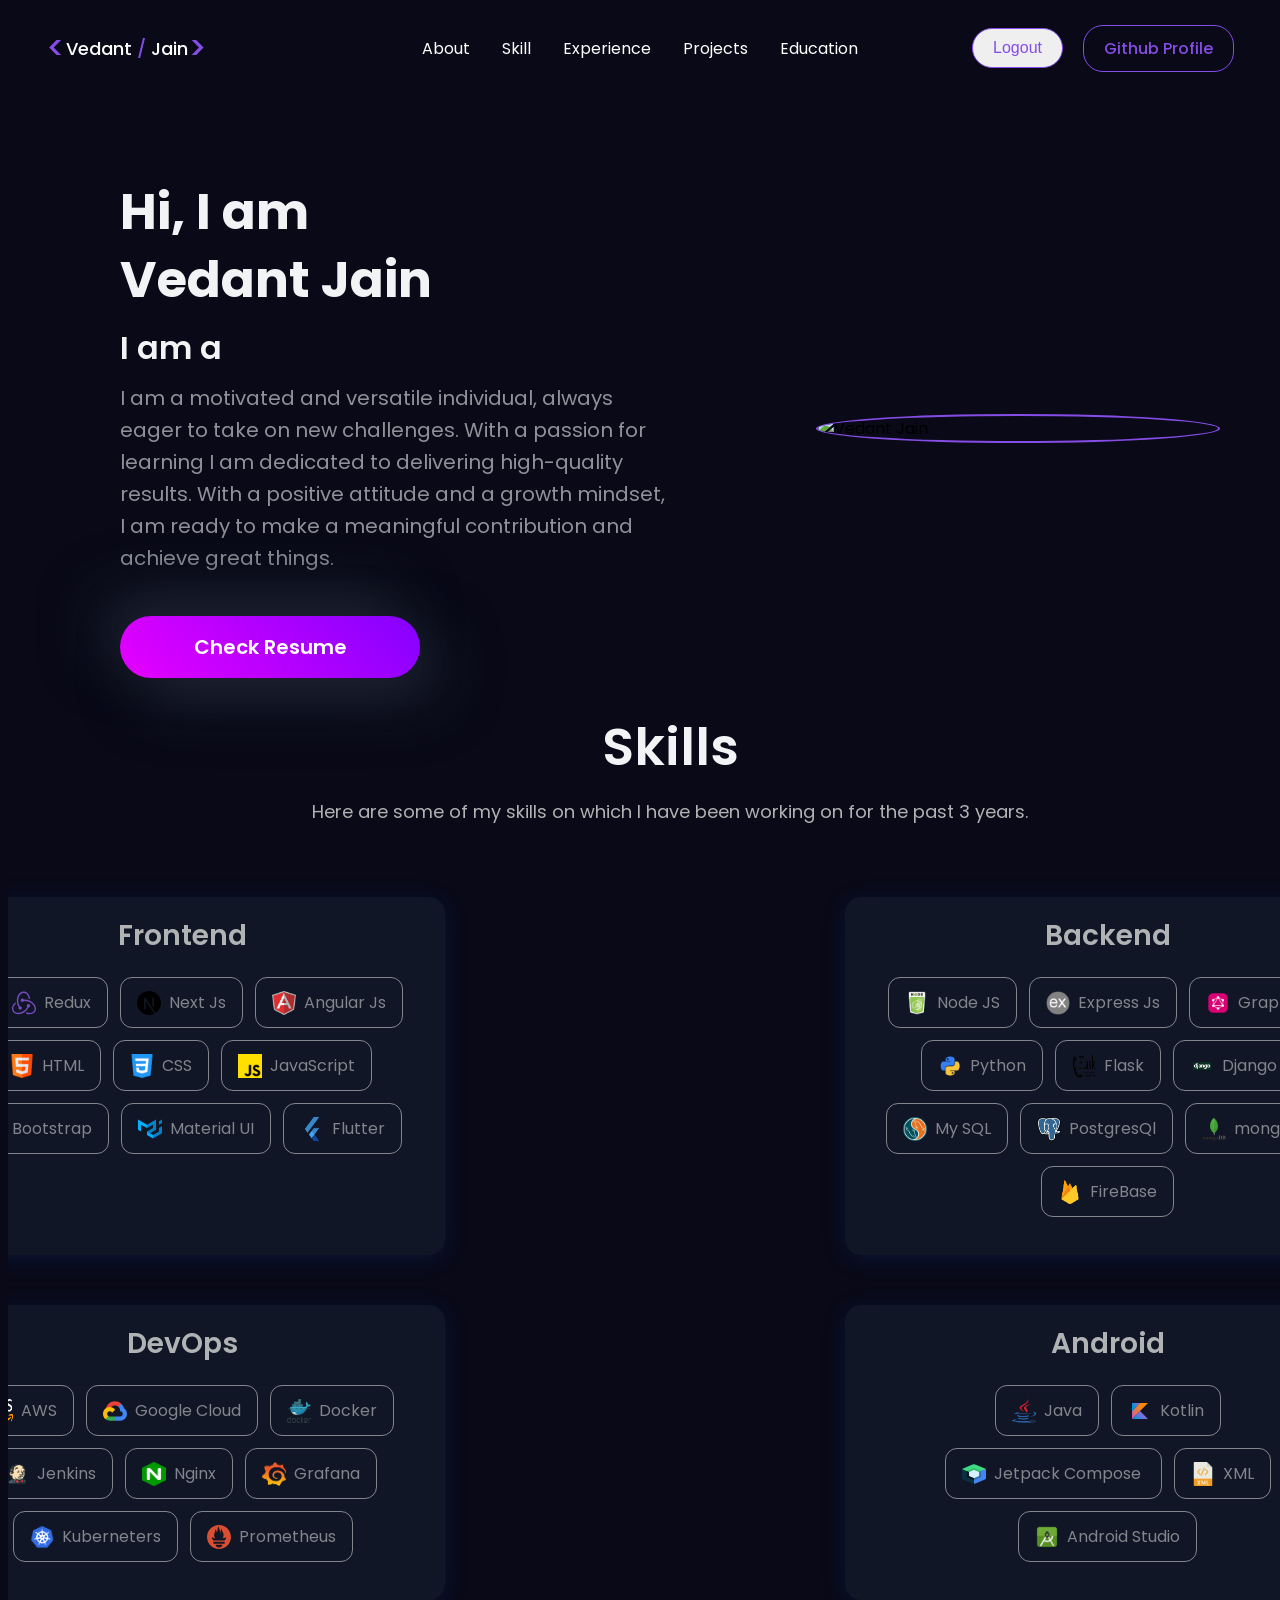
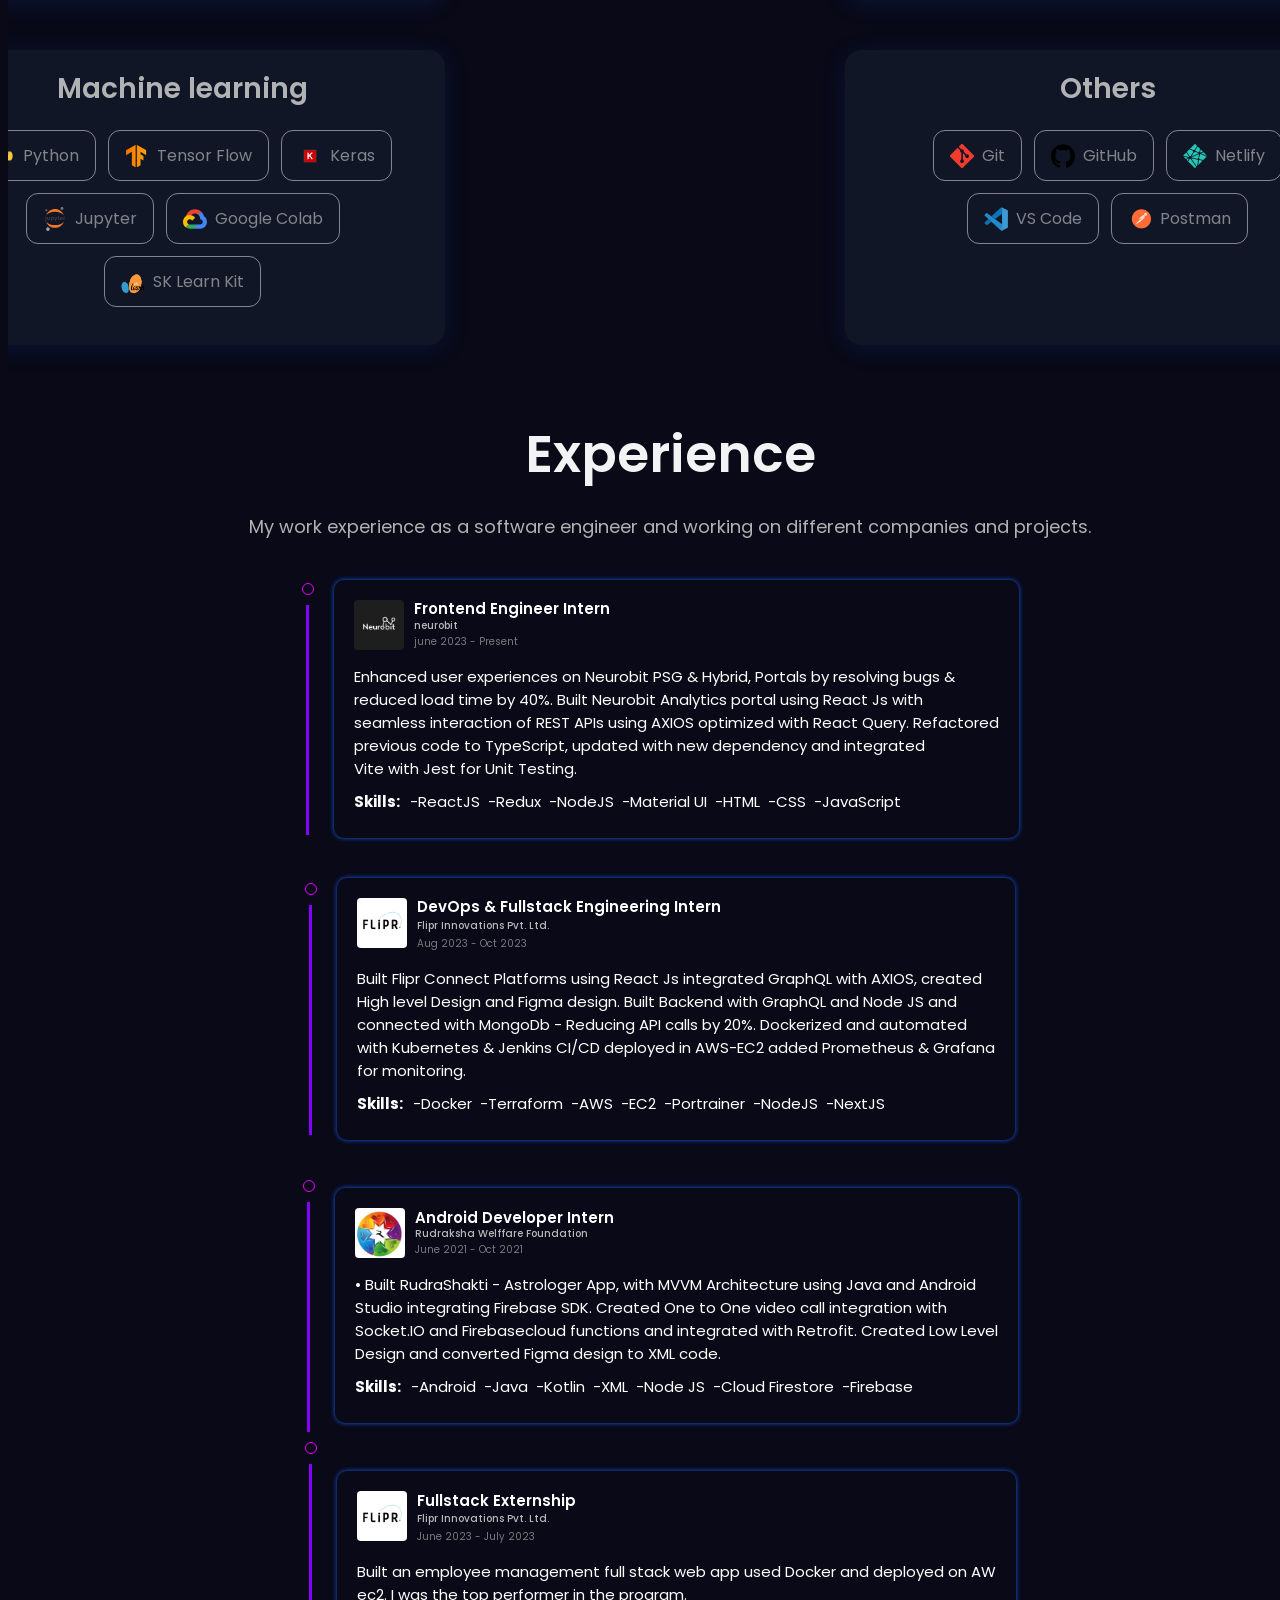
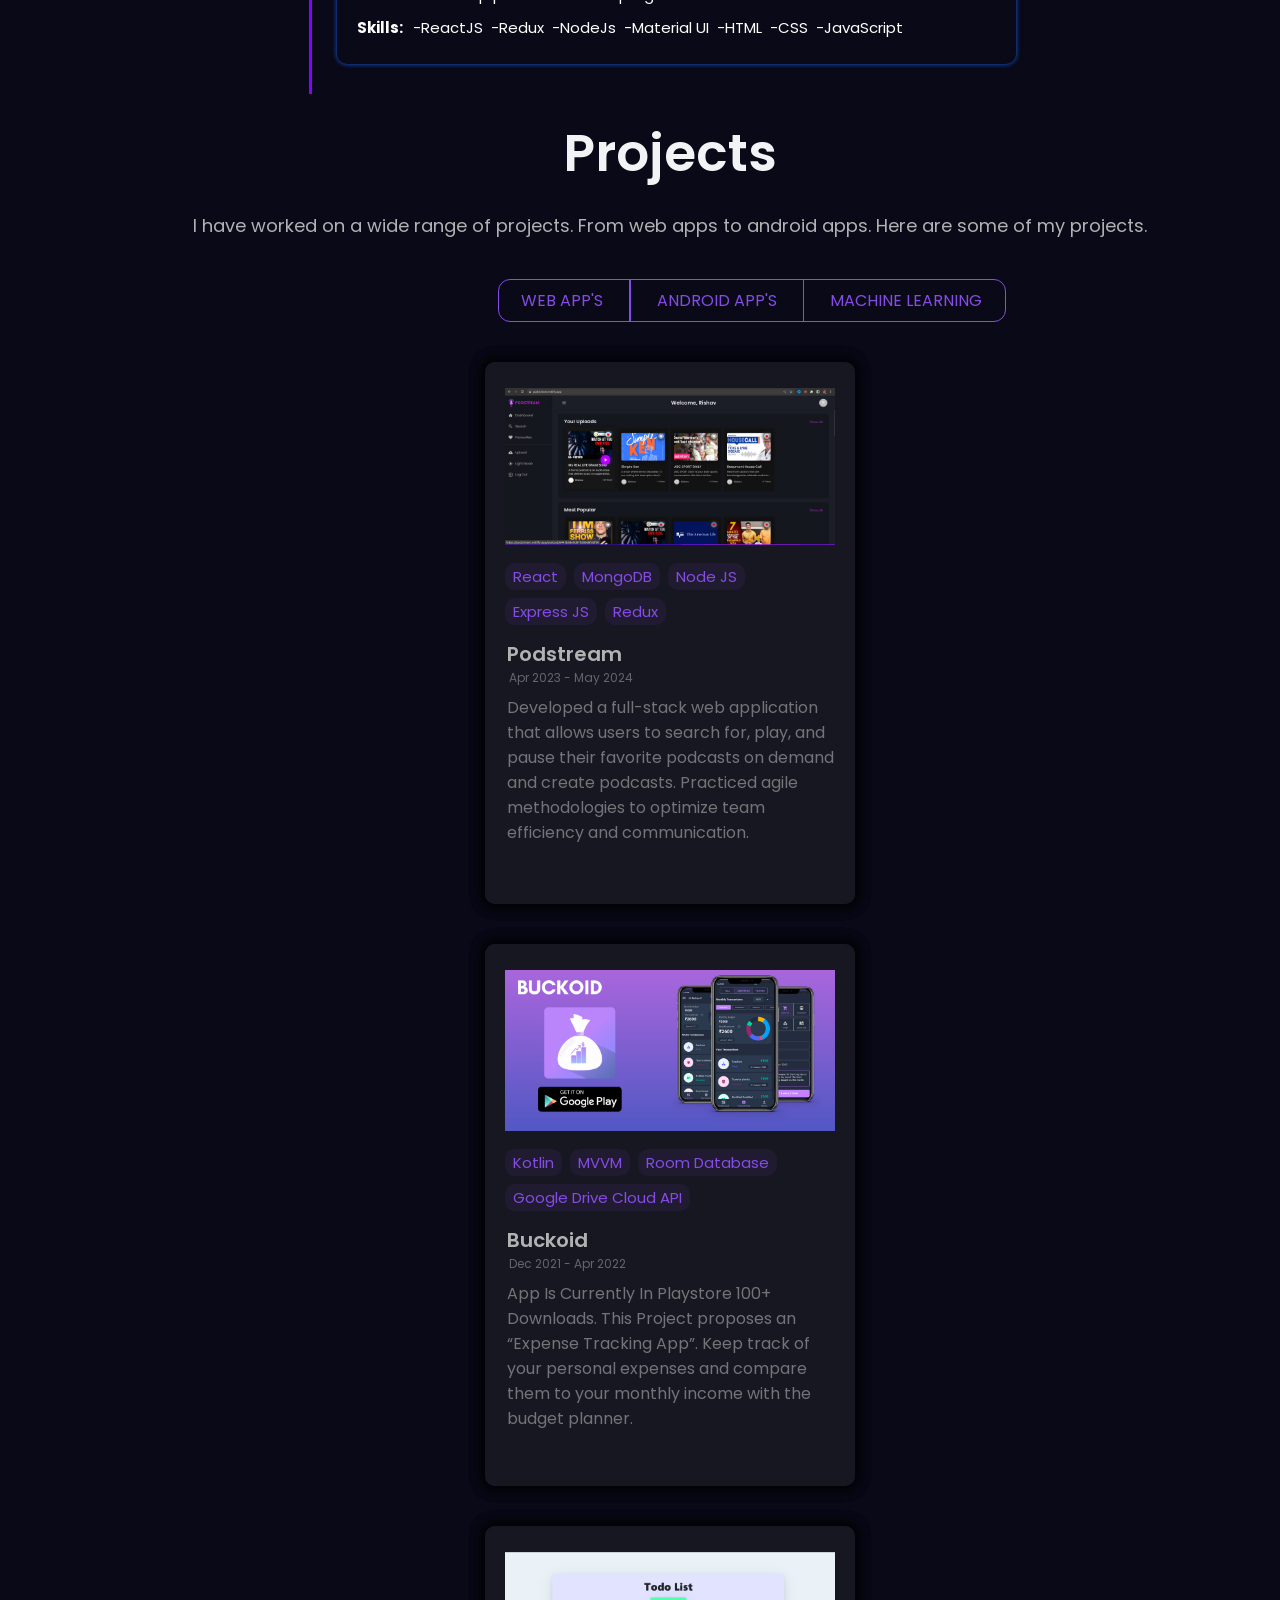
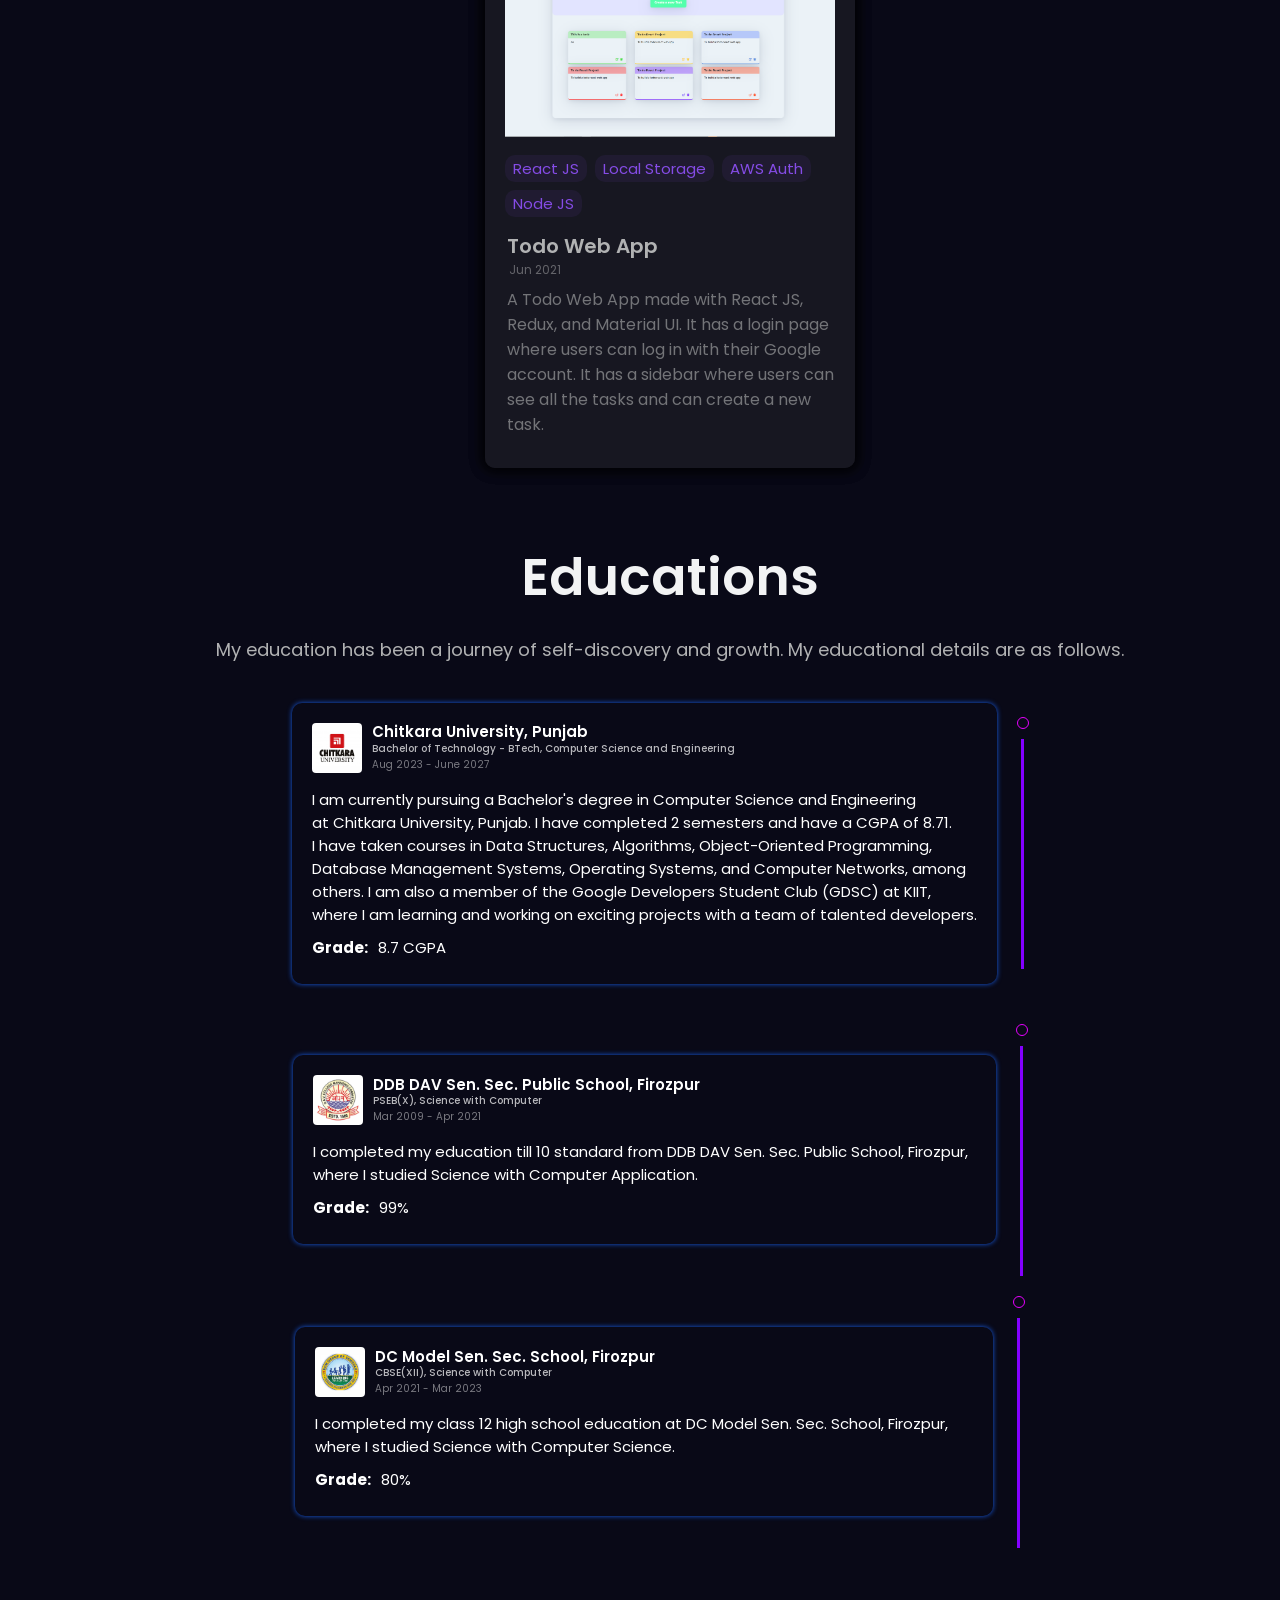
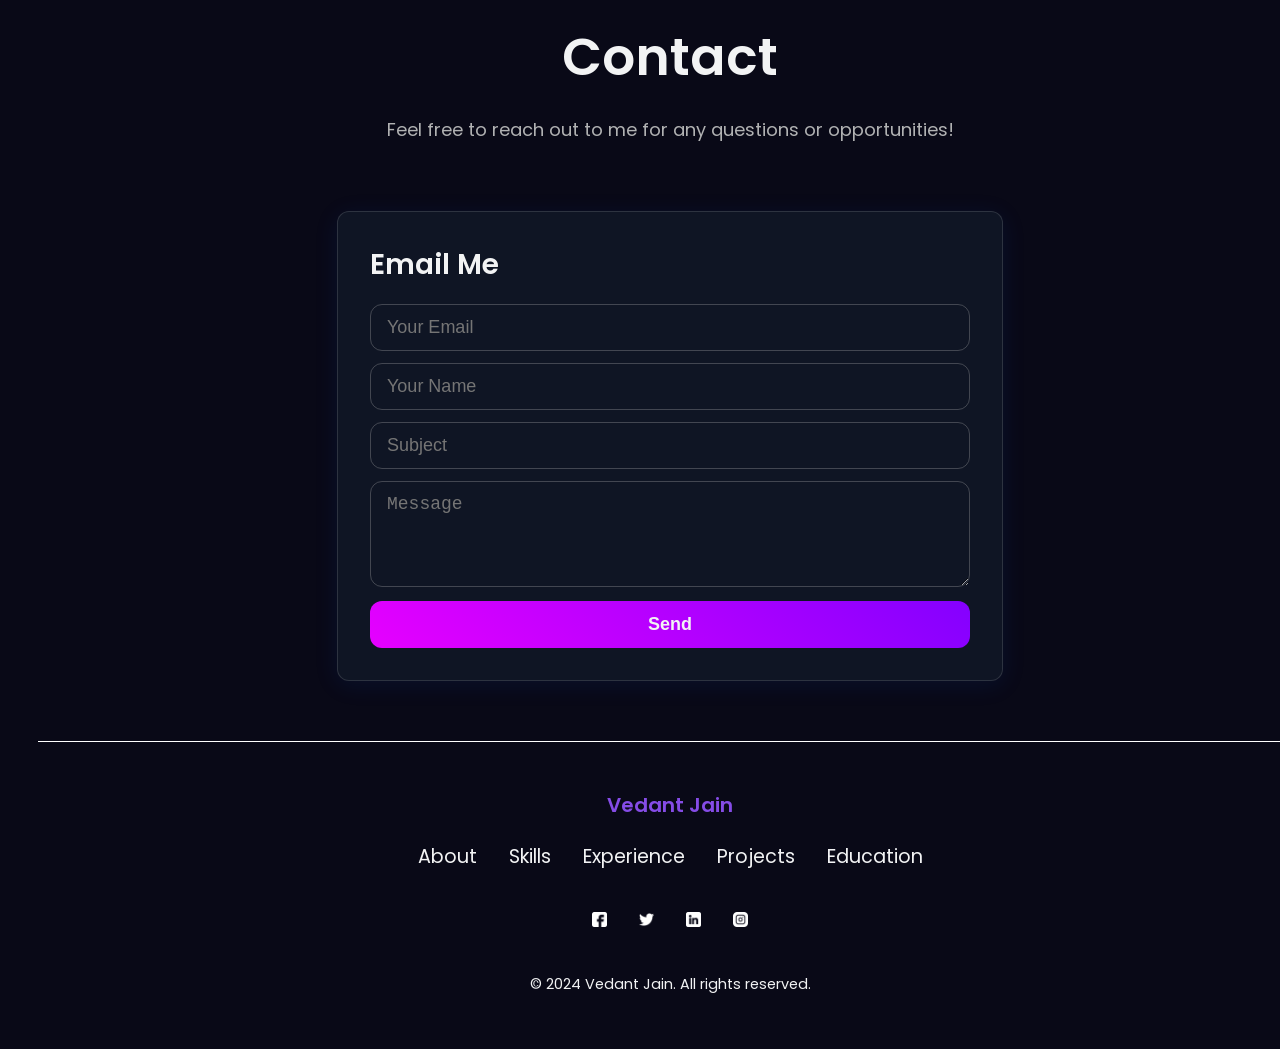
==== commit 438e4832: "changes in front page" ====
--- a/index1.html
+++ b/index1.html
@@ -7,6 +7,7 @@
       rel="stylesheet" />
   </head>
   <body>
+<!--     hi -->
     <!-- Header Section -->
     <div class="navbar">
       <div class="innerNavbar">
@@ -179,11 +180,7 @@
                   </div>
                   <!-- Graph QL -->
                   <div class="react">
-                    <img
-                      src="Media/GraphQL.png"
-                      alt="Next Js"
-                      style="width: 24px; height: 24px"
-                    />
+                    <img src="Media/GraphQL.png" alt="Next Js" style="width: 24px; height: 24px"/>
                     Graph Ql
                   </div>
                   <!-- Python -->
@@ -221,20 +218,12 @@
                   </div>
                   <!-- Mongo DB -->
                   <div class="react">
-                    <img
-                      src="Media/mongoDB.png"
-                      alt="material-ui"
-                      style="width: 24px; height: 24px"
-                    />
+                    <img src="Media/mongoDB.png" alt="material-ui" style="width: 24px; height: 24px"/>
                     mongoDB
                   </div>
                   <!-- FireBase -->
                   <div class="react">
-                    <img
-                      src="Media/Firebase.png"
-                      alt="flutter"
-                      style="width: 24px; height: 24px"
-                    />
+                    <img src="Media/Firebase.png" alt="flutter" style="width: 24px; height: 24px"/>
                     FireBase
                   </div>
                 </div>
@@ -289,11 +278,7 @@
                   </div>
                   <!-- Kuberneters -->
                   <div class="react">
-                    <img
-                      src="Media/Kuberneters.png"
-                      alt="JavaScript"
-                      style="width: 24px; height: 24px"
-                    />
+                    <img src="Media/Kuberneters.png" alt="JavaScript" style="width: 24px; height: 24px"/>
                     Kuberneters
                   </div>
                   <!-- prometheus -->
--- a/styles.css
+++ b/styles.css
@@ -667,6 +667,7 @@
   font-weight: 600;
 }
 
+/* Footer section */
 .footer {
   width: 100%;
   padding: 2rem 0px;
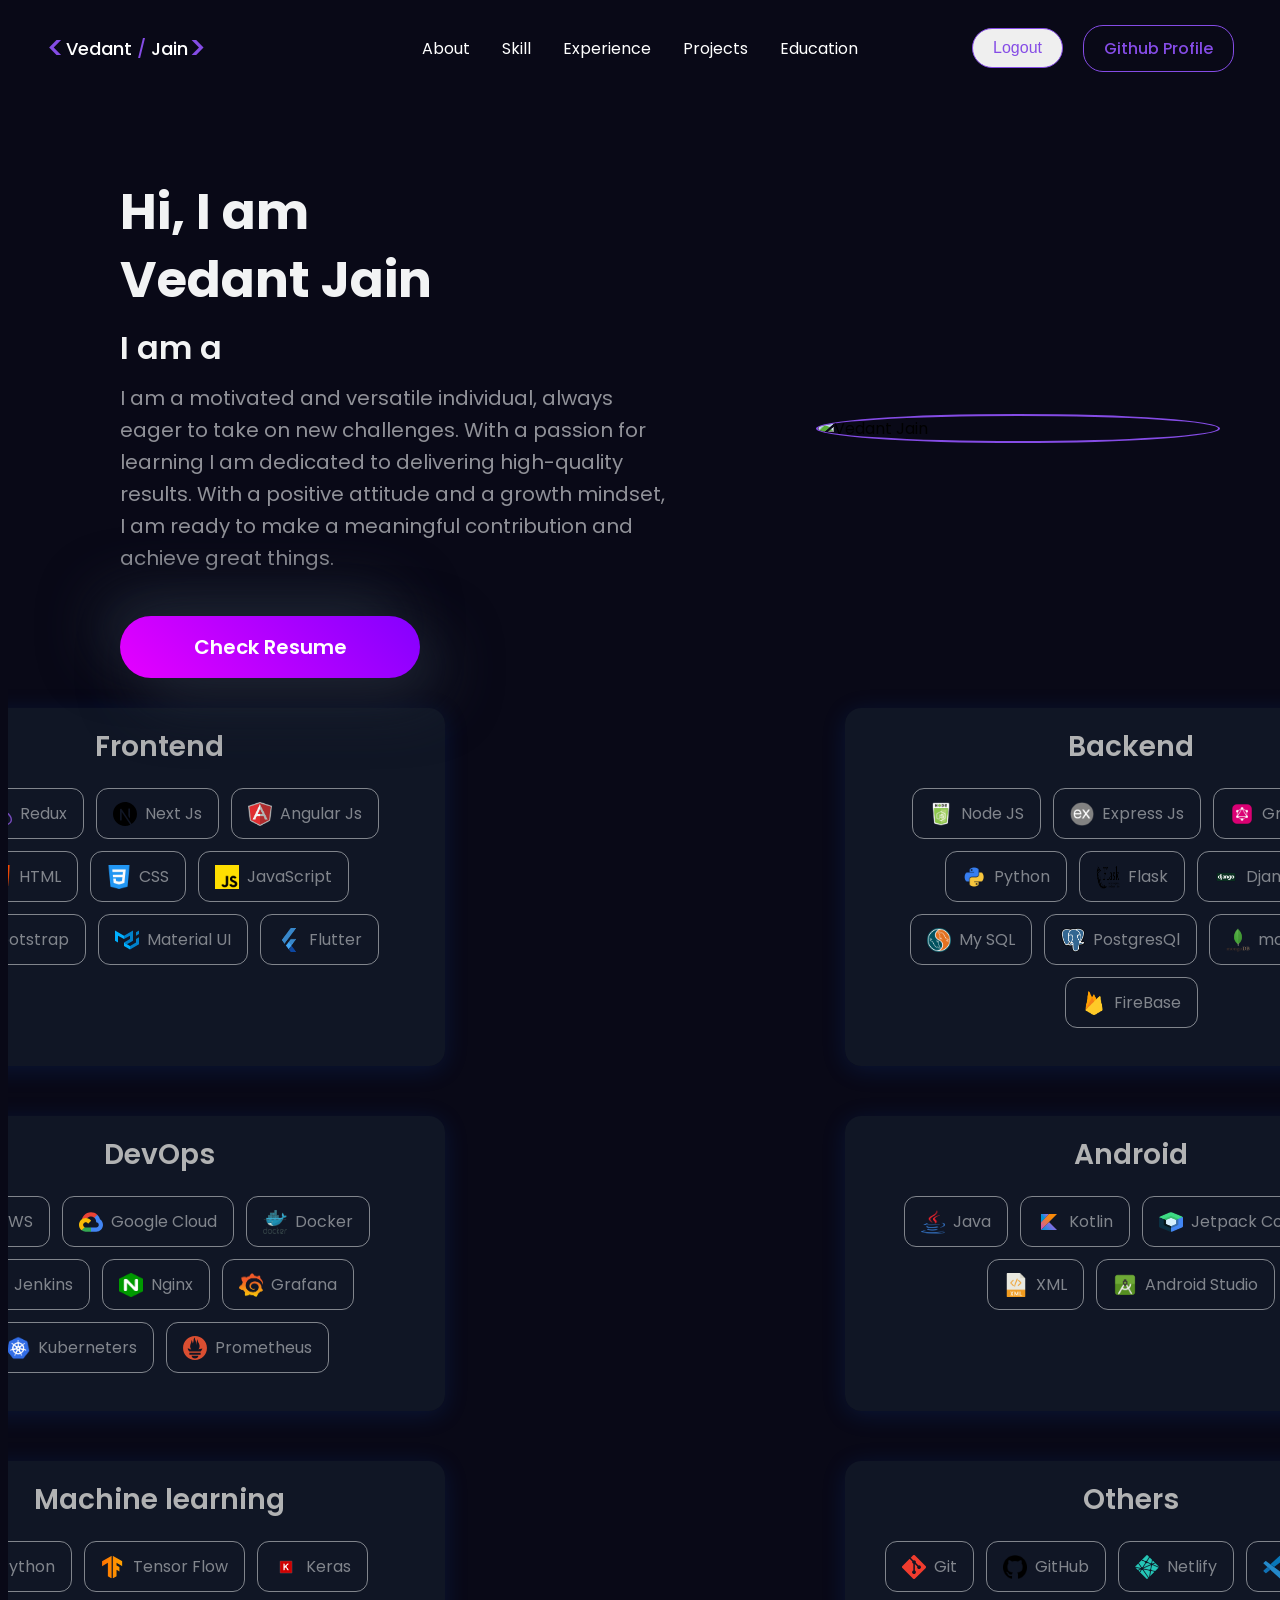
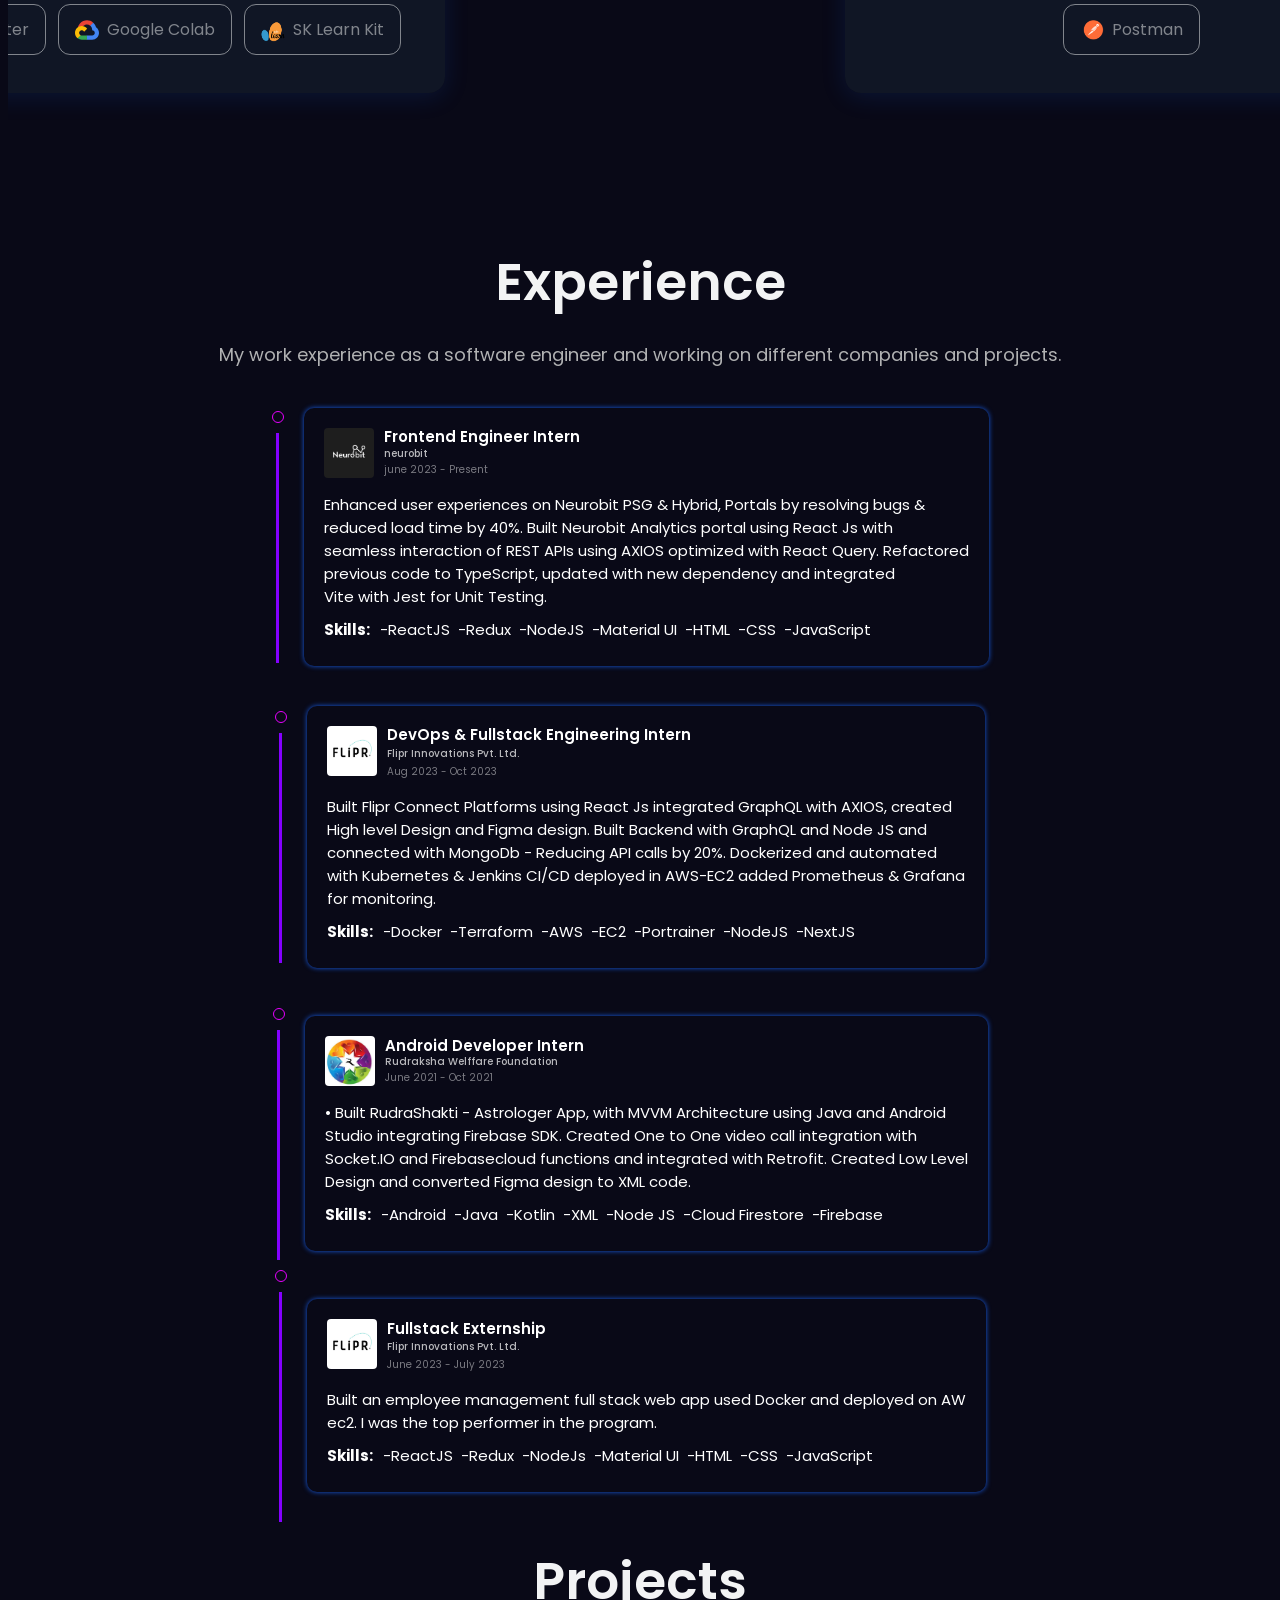
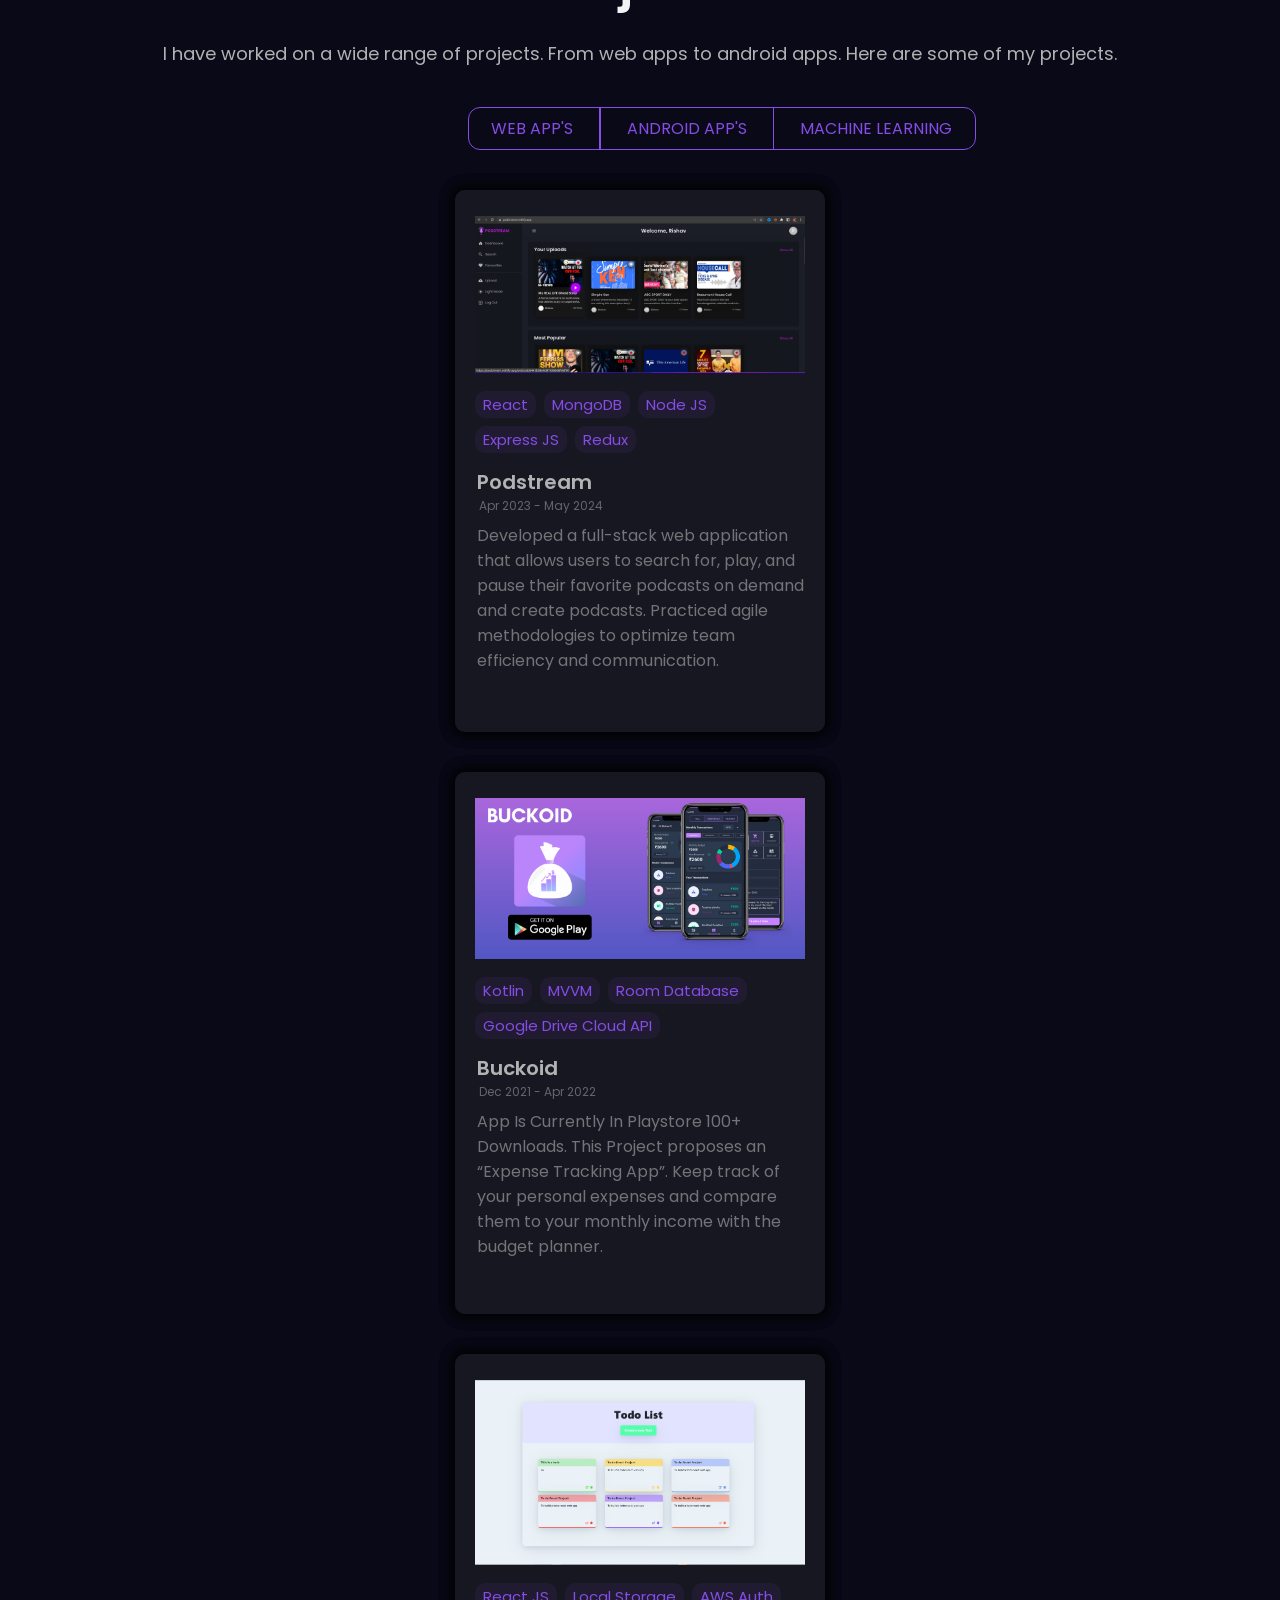
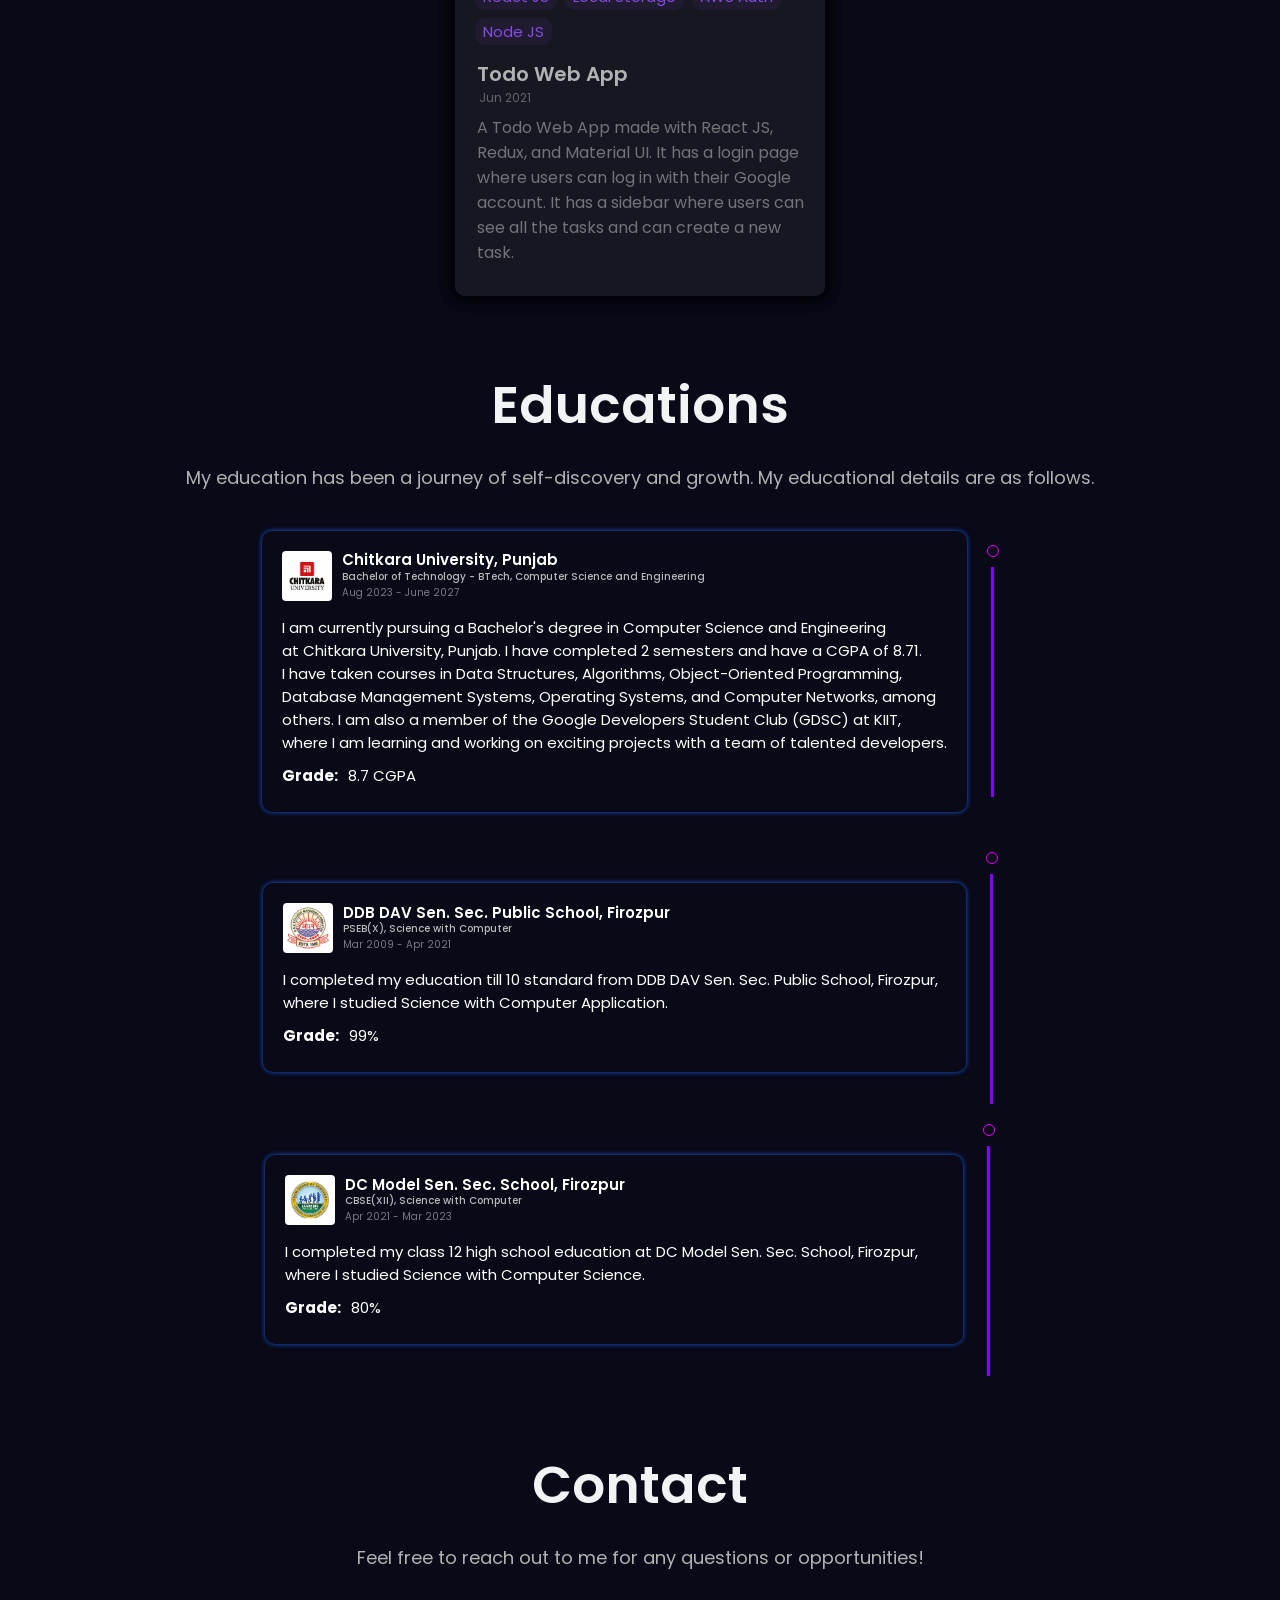
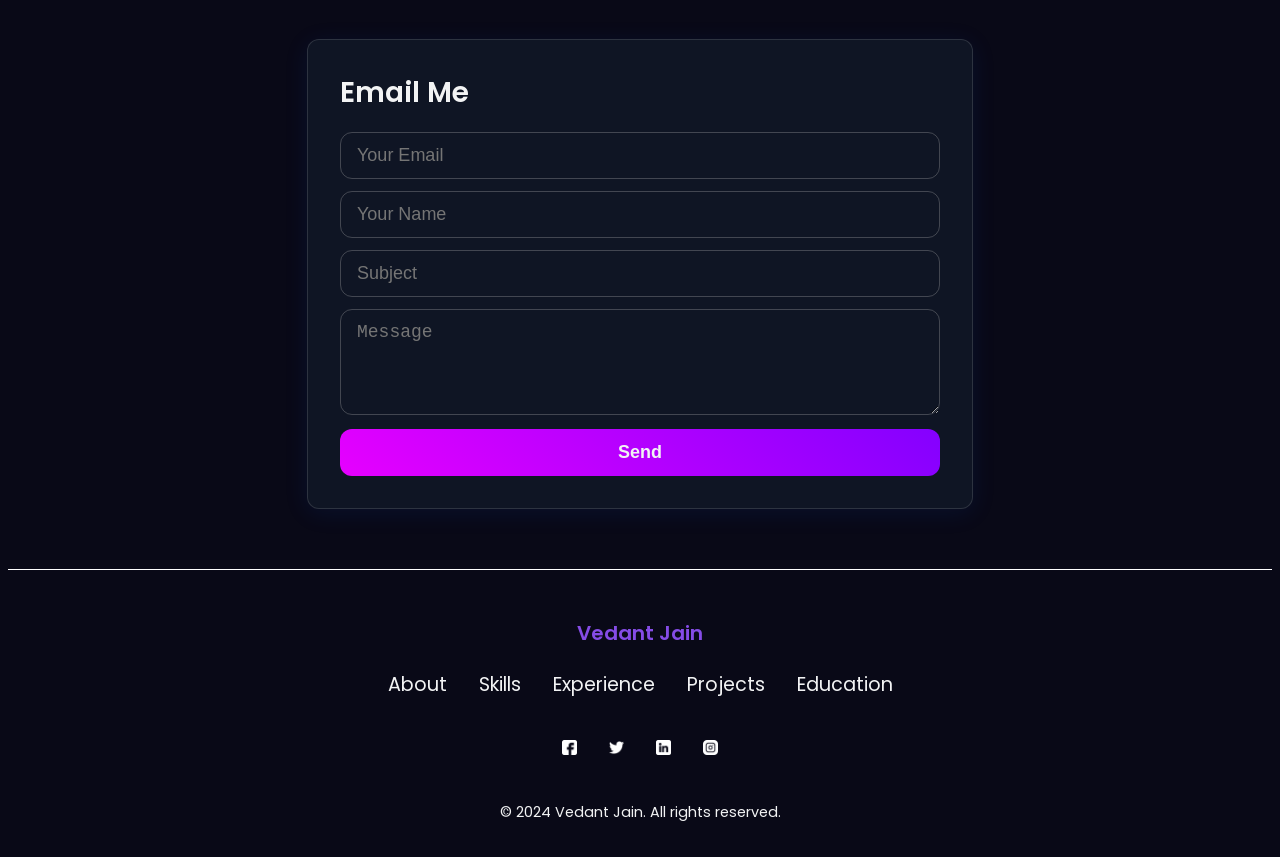
==== commit a9d5ca96: "changed skill section skills code changed" ====
--- a/index1.html
+++ b/index1.html
@@ -7,7 +7,7 @@
       rel="stylesheet" />
   </head>
   <body>
-<!--     hi -->
+
     <!-- Header Section -->
     <div class="navbar">
       <div class="innerNavbar">
@@ -84,13 +84,13 @@
       </div>
       <!-- Skill Section -->
 
-      <div class="skills" id="skills">
+<!--       <div class="skills" id="skills">
         <div class="skills-inner">
           <div class="skills-heading">Skills</div>
           <div class="skills-paragraph">
             Here are some of my skills on which I have been working on for the
             past 3 years.
-          </div>
+          </div> -->
           <div class="skills-language">
             <div style="display: flex; gap: 50px;">
               <div class="skills-frontend" id="skillSet1" style="transform: translateX(-200px);">
